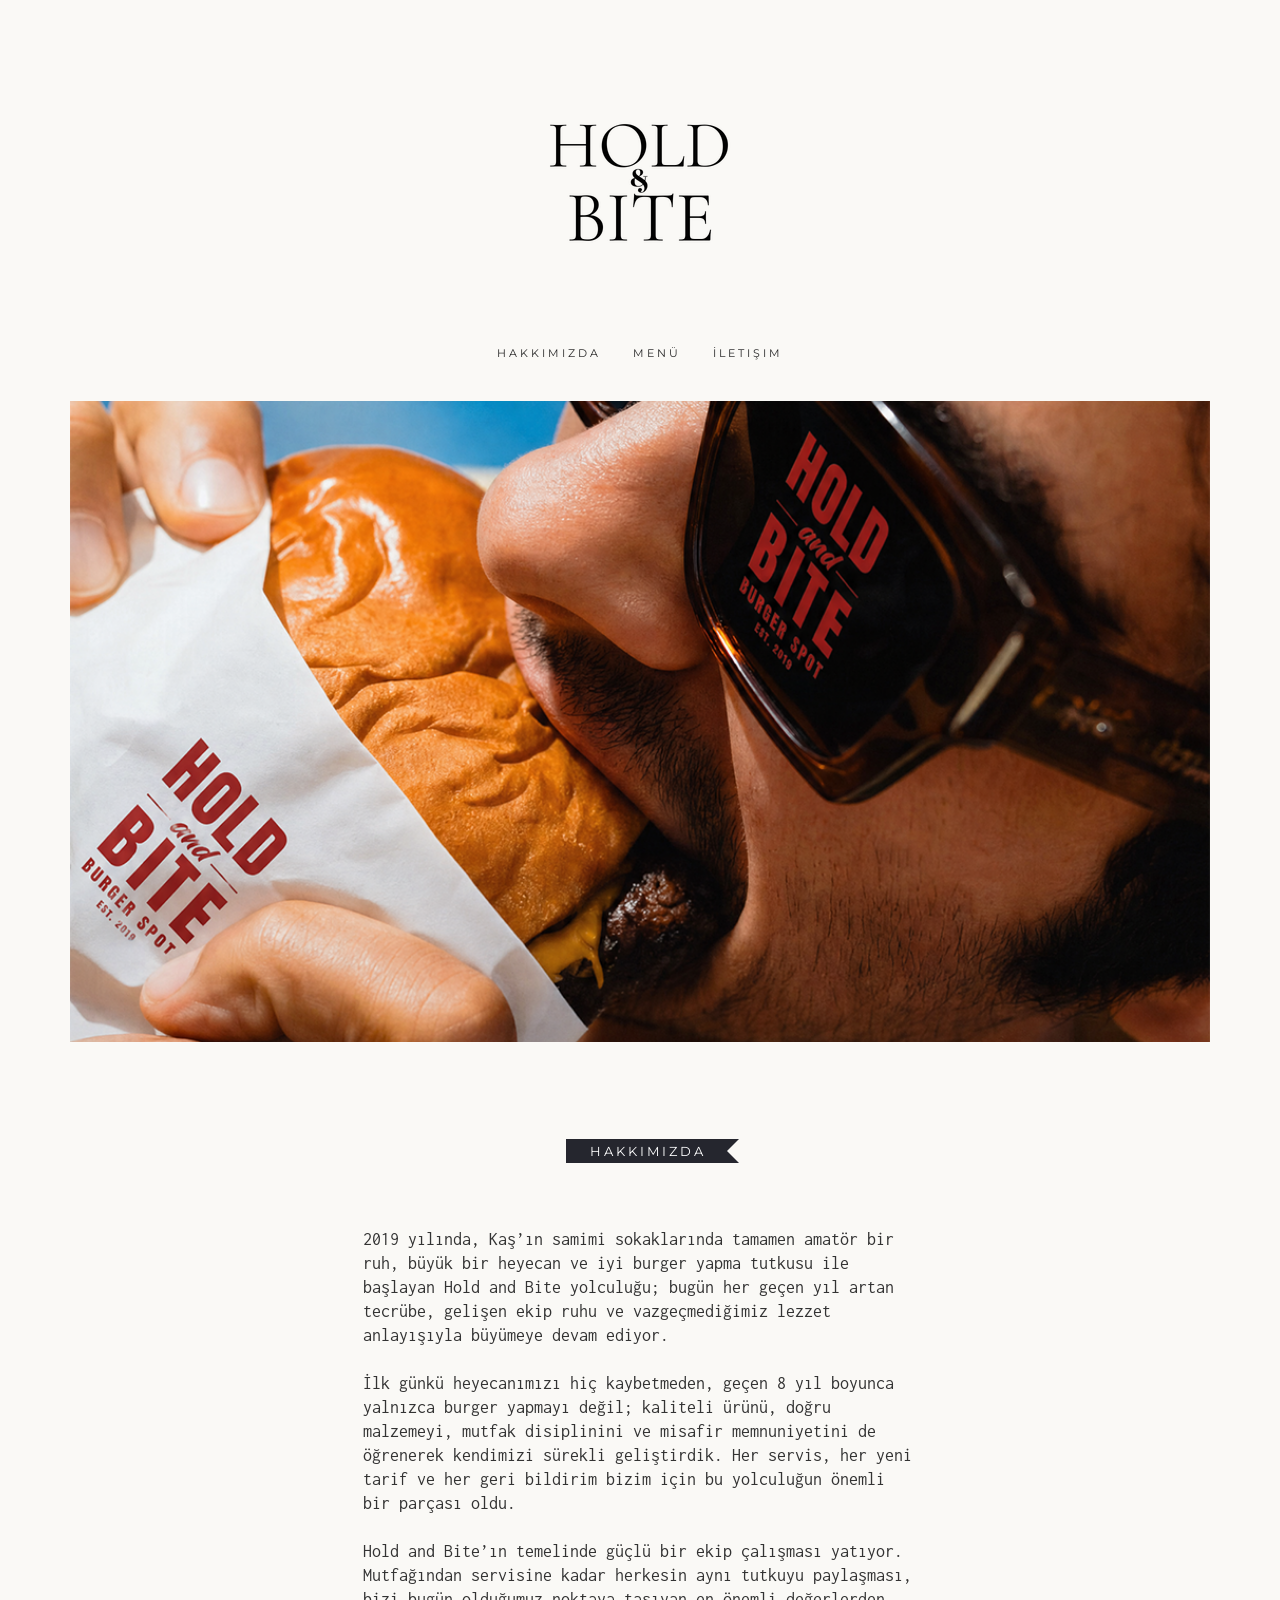
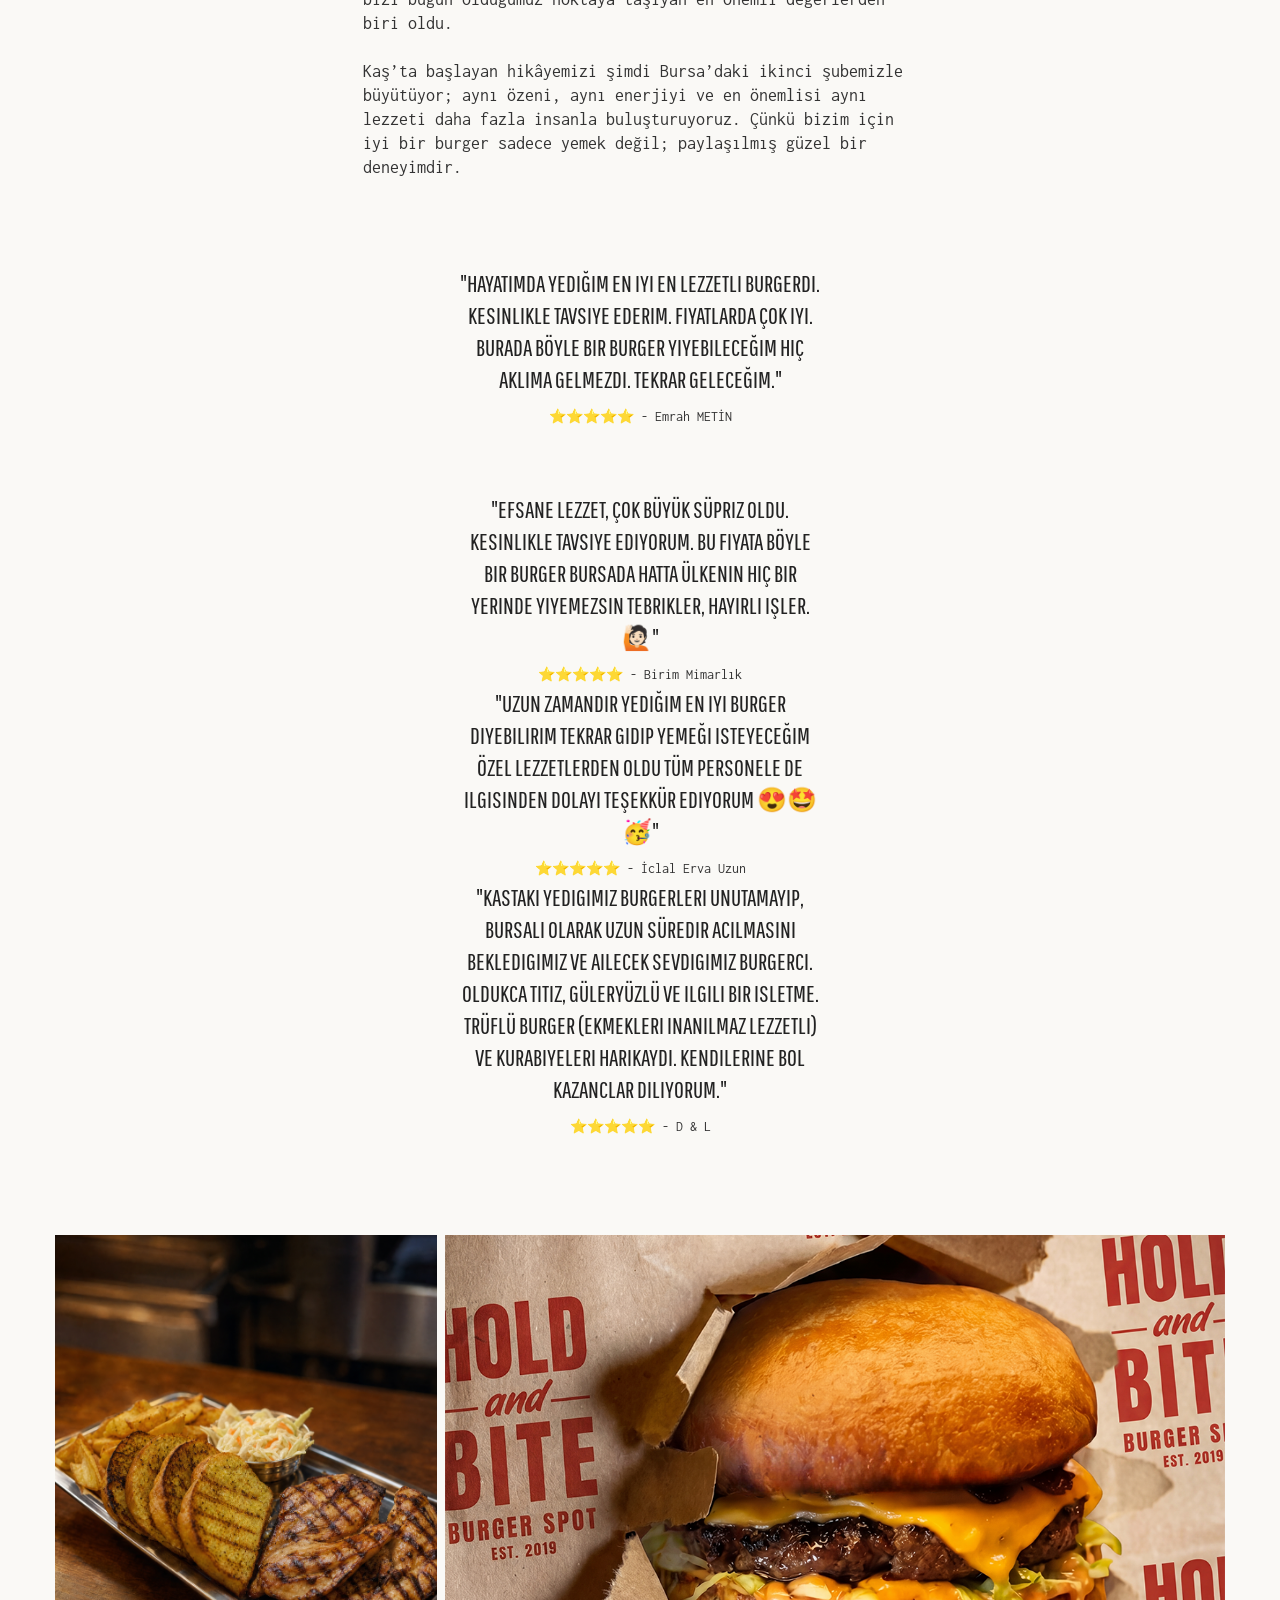
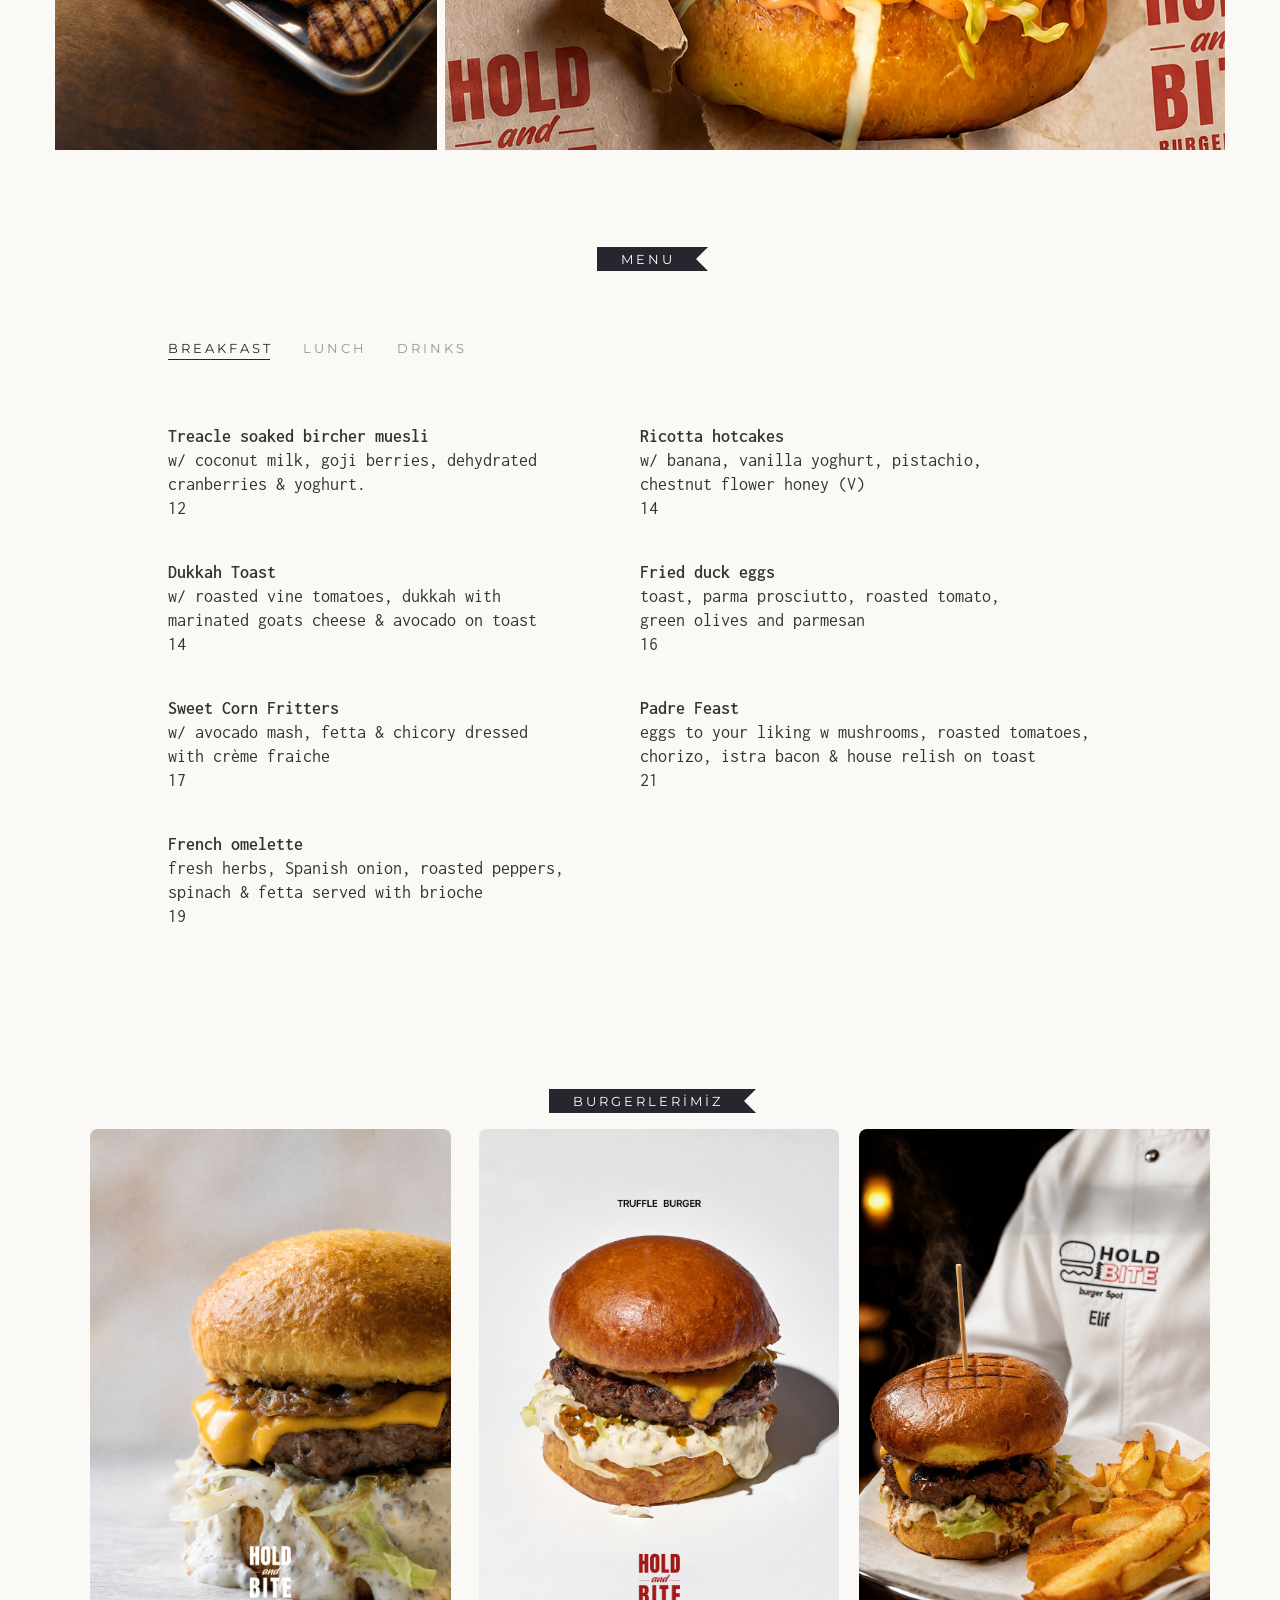
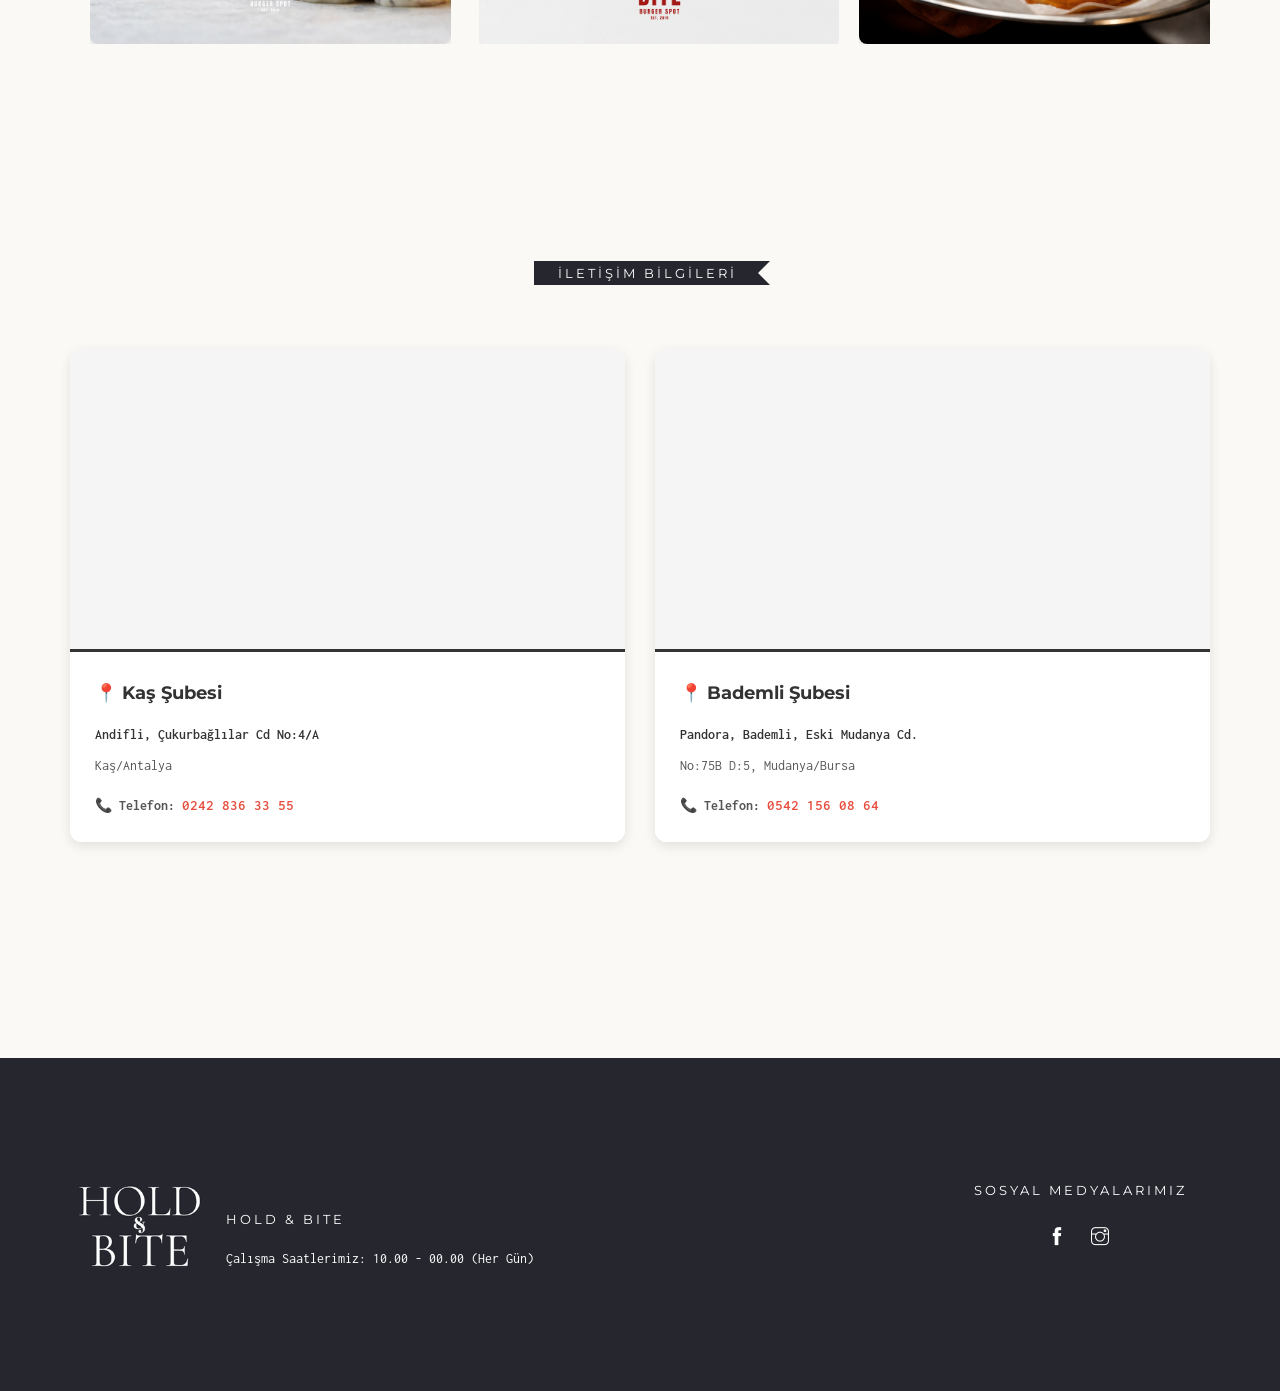
==== index.html @ 44927ff4 "first commit" ====
<!doctype html>
<html lang="en">
    <head>
        <meta charset="utf-8">
        <title>Hold And Bite</title>
        <meta name="viewport" content="width=device-width, initial-scale=0.9">
        <link href="css/bootstrap.css" rel="stylesheet" type="text/css" media="all" />
        <link href="css/themify-icons.css" rel="stylesheet" type="text/css" media="all" />
        <link href="css/flexslider.css" rel="stylesheet" type="text/css" media="all" />
		<link href="css/theme.css" rel="stylesheet" type="text/css" media="all" />
		<link href="css/custom.css" rel="stylesheet" type="text/css" media="all" />

        <style>
                @media (max-width: 767px) {
                /* 1. Hakkımızda bölümünün üst boşluğunu sıfırla ve zorla yukarı çek */
                #about {
                    padding-top: 0 !important;
                    margin-top: -40px !important; /* Eğer bu çok bitişik yaparsa -40px değerini -20px olarak değiştirebilirsin */
                }

                /* 2. Flexslider'ın fotoğraf altında bıraktığı görünmez boşlukları yok et */
                .image-slider, 
                .flex-viewport, 
                .slides {
                    margin-bottom: 0 !important;
                    padding-bottom: 0 !important;
                }

                /* 3. Slider navigasyonunun (noktalar/oklar) kapladığı ölü alanı gizle */
                .flex-control-nav, 
                .flex-direction-nav {
                    display: none !important;
                    height: 0 !important;
                    margin: 0 !important;
                    padding: 0 !important;
                }
            }         
        </style>
        <link href='http://fonts.googleapis.com/css?family=Montserrat%7CInconsolata:400,700%7CPathway+Gothic+One' rel='stylesheet' type='text/css'>  
    </head>
    <body>
        <div class="nav-container">
            <a id="top"></a>
            <nav class="pb16 pb-xs-0">
                
                <div class="pt120 pb80 pt-xs-40 pb-xs-16">
                    <div class="container">
                        <div class="row">
                            <div class="col-sm-12 text-center">
                                <a href="index.html">
                                    <img alt="Logo" class="logo" src="logo.png" />
                                </a>
                            </div>
                        </div>
                        <!--end of row-->
                    </div>
                    <!--end of container-->
                </div>
                <div class="module widget-handle mobile-toggle text-center visible-xs">
                    <i class="ti-menu"></i>
                </div>
                <div class="nav-bar text-center">
                    <div class="container">
                        <div class="row">
                            <div class="col-sm-12 text-center">
                                <ul class="menu inline-block mb-xs-16">
                                    <li>
                                        <a href="#about" class="inner-link">Hakkımızda</a>
                                    </li>
                                    <li>
                                        <a href="#menu" class="inner-link">Menü</a>
                                    </li>
                                    <li>
                                        <a href="#contact" class="inner-link">İletişim</a>
                                    </li>
                                </ul>
                            </div>
                        </div>
                        <!--end of row-->
                    </div>
                    <!--end of container-->
                </div>
            </nav>
        </div>
        <div class="main-container">
            <section class="pb0 pt0">
                <div class="container">
                    <div class="row">
                        <div class="col-sm-12 text-center">
                            <div class="image-slider slider-arrow-controls mb0">
                                <ul class="slides">
                                    <li>
                                        <img alt="Pic" src="hooldAnd.png" />
                                    </li>
                                </ul>
                            </div>
                        </div>
                    </div>
                    <!--end of row-->
                </div>
                <!--end of container-->
            </section>
            <section id="about" class="pb0">
                <div class="container">
                    <div class="row  mb64 mb-xs-40">
                        <div class="col-sm-12 text-center">
                            <div class="ribbon">
                                <h6 class="uppercase mb0">Hakkımızda</h6>
                            </div>
                        </div>
                    </div>
                    <!--end of row-->
                    <div class="row mb64 mb-xs-40">
                        <div class="col-md-6 col-md-offset-3 col-sm-8 col-sm-offset-2">
                            <p>
                                2019 yılında, Kaş’ın samimi sokaklarında tamamen amatör bir ruh, büyük bir heyecan ve iyi burger yapma tutkusu ile başlayan Hold and Bite yolculuğu; bugün her geçen yıl artan tecrübe, gelişen ekip ruhu ve vazgeçmediğimiz lezzet anlayışıyla büyümeye devam ediyor.
                            </p>
                            <p>
                                İlk günkü heyecanımızı hiç kaybetmeden, geçen 8 yıl boyunca yalnızca burger yapmayı değil; kaliteli ürünü, doğru malzemeyi, mutfak disiplinini ve misafir memnuniyetini de öğrenerek kendimizi sürekli geliştirdik. Her servis, her yeni tarif ve her geri bildirim bizim için bu yolculuğun önemli bir parçası oldu.
                            </p>
                            <p>
                                Hold and Bite’ın temelinde güçlü bir ekip çalışması yatıyor. Mutfağından servisine kadar herkesin aynı tutkuyu paylaşması, bizi bugün olduğumuz noktaya taşıyan en önemli değerlerden biri oldu.
                            </p>
                            <p>
                                Kaş’ta başlayan hikâyemizi şimdi Bursa’daki ikinci şubemizle büyütüyor; aynı özeni, aynı enerjiyi ve en önemlisi aynı lezzeti daha fazla insanla buluşturuyoruz.
                            Çünkü bizim için iyi bir burger sadece yemek değil; paylaşılmış güzel bir deneyimdir.
                            </p>
                        </div>
                    </div>
                    <!--end of row-->
                    <div class="row mb64 mb-xs-24">
                        <div class="col-md-4 col-md-offset-4 col-sm-6 col-sm-offset-3 text-center">
                            <p class="alt-font mb8">
                                "Hayatımda yediğim en iyi en lezzetli burgerdi. Kesinlikle tavsiye ederim. Fiyatlarda çok iyi. Burada böyle bir burger yiyebileceğim hiç aklıma gelmezdi. Tekrar geleceğim."
                            </p>
                            <span class="sub">⭐⭐⭐⭐⭐ - Emrah METİN</span>
                        </div>
                    </div>
                    <!--end of row-->
                    <div class="row">
                        <div class="col-md-4 col-md-offset-4 col-sm-6 col-sm-offset-3 text-center">
                            <p class="alt-font mb8">
                                "Efsane lezzet, çok büyük süpriz oldu. Kesinlikle tavsiye ediyorum. Bu fiyata böyle bir burger bursada hatta ülkenin hiç bir yerinde yiyemezsin tebrikler, hayırlı işler.🙋🏻"
                            </p>
                            <span class="sub">⭐⭐⭐⭐⭐ - Birim Mimarlık</span>
                        </div>
                    </div>
                    <div class="row">
                        <div class="col-md-4 col-md-offset-4 col-sm-6 col-sm-offset-3 text-center">
                            <p class="alt-font mb8">
                                "Uzun zamandır yediğim en iyi burger diyebilirim tekrar gidip yemeği isteyeceğim özel lezzetlerden oldu tüm personele de ilgisinden dolayı teşekkür ediyorum 😍🤩🥳"
                            </p>
                            <span class="sub">⭐⭐⭐⭐⭐ - İclal Erva Uzun</span>
                        </div>
                    </div>
                    <div class="row">
                        <div class="col-md-4 col-md-offset-4 col-sm-6 col-sm-offset-3 text-center">
                            <p class="alt-font mb8">
                                "Kastaki yedigimiz burgerleri unutamayip, Bursali olarak uzun süredir acilmasini bekledigimiz ve ailecek sevdigimiz burgerci. Oldukca titiz, güleryüzlü ve ilgili bir isletme. Trüflü burger (ekmekleri inanilmaz lezzetli) ve kurabiyeleri harikaydi. Kendilerine bol kazanclar diliyorum."
                            </p>
                            <span class="sub">⭐⭐⭐⭐⭐ - D & L</span>
                        </div>
                    </div>
                    <!--end of row-->
                </div>
                <!--end of container-->
            </section>
            <section class="pb0">
                <div class="container">
                    <div class="row image-row">
                        <div class="col-sm-4">
                            <div class="background-image-holder">
                                <img alt="Background Image" src="HB-Foto30.png" />
                            </div>
                        </div>
                        <div class="col-sm-8">
                            <div class="background-image-holder">
                                <img alt="Background Image" src="Hold-&-Bite-REv3.png" />
                            </div>
                        </div>
                    </div>
                    <!--end of row-->
                </div>
                <!--end of container-->
            </section>
            <a id="menu"></a>
            <section class="pb0">
                <div class="container">
                    <div class="row  mb64 mb-xs-40">
                        <div class="col-sm-12 text-center">
                            <div class="ribbon">
                                <h6 class="uppercase mb0">Menu</h6>
                            </div>
                        </div>
                    </div>
                    <!--end of row-->
                    <div class="row">
                        <div class="col-md-10 col-md-offset-1 col-sm-12">
                            <div class="tabbed-content text-tabs">
                                <ul class="tabs mb64 mb-xs-24">
                                    <li class="active">
                                        <div class="tab-title">
                                            <span>Breakfast</span>
                                        </div>
                                        <div class="tab-content">
                                            <div class="col-sm-6 p0">
                                                <div class="mb40 mb-xs-24 ">
                                                    <span class="bold block">Treacle soaked bircher muesli</span>
                                                    <p class="mb0">
                                                        w/ coconut milk, goji berries, dehydrated
                                                        <br class="hidden-xs" /> cranberries & yoghurt.
                                                    </p>
                                                    <span class="block">12</span>
                                                </div>
                                                <div class="mb40 mb-xs-24 ">
                                                    <span class="bold block">Dukkah Toast</span>
                                                    <p class="mb0">
                                                        w/ roasted vine tomatoes, dukkah with
                                                        <br class="hidden-xs" /> marinated goats cheese & avocado on toast
                                                    </p>
                                                    <span class="block">14</span>
                                                </div>
                                                <div class="mb40 mb-xs-24 ">
                                                    <span class="bold block">Sweet Corn Fritters</span>
                                                    <p class="mb0">
                                                        w/ avocado mash, fetta & chicory dressed
                                                        <br class="hidden-xs" /> with crème fraiche
                                                    </p>
                                                    <span class="block">17</span>
                                                </div>
                                                <div class="mb40 mb-xs-24 ">
                                                    <span class="bold block">French omelette</span>
                                                    <p class="mb0">
                                                        fresh herbs, Spanish onion, roasted peppers,
                                                        <br class="hidden-xs" /> spinach & fetta served with brioche
                                                    </p>
                                                    <span class="block">19</span>
                                                </div>
                                            </div>
                                            <div class="col-sm-6 p0">
                                                <div class="mb40 mb-xs-24 ">
                                                    <span class="bold block">Ricotta hotcakes</span>
                                                    <p class="mb0">
                                                        w/ banana, vanilla yoghurt, pistachio,
                                                        <br class="hidden-xs" /> chestnut flower honey (V)
                                                    </p>
                                                    <span class="block">14</span>
                                                </div>
                                                <div class="mb40 mb-xs-24 ">
                                                    <span class="bold block">Fried duck eggs</span>
                                                    <p class="mb0">
                                                        toast, parma prosciutto, roasted tomato,
                                                        <br class="hidden-xs" /> green olives and parmesan
                                                    </p>
                                                    <span class="block">16</span>
                                                </div>
                                                <div class="mb40 mb-xs-24 ">
                                                    <span class="bold block">Padre Feast</span>
                                                    <p class="mb0">
                                                        eggs to your liking w mushrooms, roasted tomatoes, chorizo, istra bacon & house relish on toast
                                                    </p>
                                                    <span class="block">21</span>
                                                </div>
                                            </div>
                                        </div>
                                    </li>
                                    <li>
                                        <div class="tab-title">
                                            <span>Lunch</span>
                                        </div>
                                        <div class="tab-content">
                                            <div class="col-sm-6 p0">
                                                <div class="mb40 mb-xs-24 ">
                                                    <span class="bold block">Pan seared snapper</span>
                                                    <p class="mb0">
                                                        w/ potato galette, broccolini,
                                                        <br class="hidden-xs" /> purple cauliflower & shaved baby
                                                        <br class="hidden-xs" /> heirloom beets.
                                                    </p>
                                                    <span class="block">19</span>
                                                </div>
                                                <div class="mb40 mb-xs-24 ">
                                                    <span class="bold block">Baked millet and vegetable root</span>
                                                    <p class="mb0">
                                                        w/ two poached eggs, activated
                                                        <br class="hidden-xs" /> cashew cream & supergreens pesto.
                                                    </p>
                                                    <span class="block">20</span>
                                                </div>
                                                <div class="mb40 mb-xs-24 ">
                                                    <span class="bold block">Smoked Beetroot Salad</span>
                                                    <p class="mb0">
                                                        w/ roasted pumpkin, walnuts,
                                                        <br class="hidden-xs" /> chard and goats cheese (V)
                                                    </p>
                                                    <span class="block">21</span>
                                                </div>
                                                <div class="mb40 mb-xs-24 ">
                                                    <span class="bold block">Baked Duck Burger</span>
                                                    <p class="mb0">
                                                        brioche bun, maple bacon, smoked
                                                        <br class="hidden-xs" /> tomato reslish and fries
                                                    </p>
                                                    <span class="block">24</span>
                                                </div>
                                            </div>
                                            <div class="col-sm-6 p0">
                                                <div class="mb40 mb-xs-24 ">
                                                    <span class="bold block">Grilled broccolini salad</span>
                                                    <p class="mb0">
                                                        w/ poached duck egg, peas, sprouts
                                                        <br class="hidden-xs" /> and lemon (GF)
                                                    </p>
                                                    <span class="block">16.5</span>
                                                </div>
                                                <div class="mb40 mb-xs-24 ">
                                                    <span class="bold block">Herb crusted rockling fillet</span>
                                                    <p class="mb0">
                                                        house tartare, cos hearts,
                                                        <br class="hidden-xs" /> cucumber and radish
                                                    </p>
                                                    <span class="block">18</span>
                                                </div>
                                            </div>
                                        </div>
                                    </li>
                                    <li>
                                        <div class="tab-title">
                                            <span>Drinks</span>
                                        </div>
                                        <div class="tab-content">
                                            <div class="col-sm-6 p0">
                                                <div class="mb40 mb-xs-24 ">
                                                    <span class="bold block">Single origin coffee</span>
                                                    <p class="mb0">
                                                        latte, cappucino
                                                    </p>
                                                    <span class="block">3.5</span>
                                                </div>
                                                <div class="mb40 mb-xs-24 ">
                                                    <span class="bold block">Organic green tea</span>
                                                    <p class="mb0">
                                                        sourced locally
                                                    </p>
                                                    <span class="block">5.5 / pot</span>
                                                </div>
                                                <div class="mb40 mb-xs-24 ">
                                                    <span class="bold block">Iced xoffee</span>
                                                    <p class="mb0">
                                                        w/ vanilla bean ice cream
                                                    </p>
                                                    <span class="block">4.5</span>
                                                </div>
                                                <div class="mb40 mb-xs-24 ">
                                                    <span class="bold block">Freshly squeezed juice</span>
                                                    <p class="mb0">
                                                        orange, apple, watermelon
                                                    </p>
                                                    <span class="block">4.5</span>
                                                </div>
                                                <div class="mb40 mb-xs-24 ">
                                                    <span class="bold block">Milkshake</span>
                                                    <p class="mb0">
                                                        salted caramel, vanilla bean
                                                    </p>
                                                    <span class="block">7</span>
                                                </div>
                                            </div>
                                        </div>
                                    </li>
                                </ul>
                            </div>
                            <!--end of text tabs-->
                        </div>
                    </div>
                    <!--end of row-->
                </div>
                <!--end of container-->
            <!-- </section>
            <a id="special"></a>
            <section class="pb0">
                <div class="container">
                    <div class="row  mb64 mb-xs-40">
                        <div class="col-sm-12 text-center">
                            <div class="ribbon">
                                <h6 class="uppercase mb0">Seasonal Special</h6>
                            </div>
                        </div>
                    </div>
                    
                    <div class="row mb32 mb-xs-24">
                        <div class="col-md-8 col-md-offset-2 col-sm-10 col-sm-offset-1">
                            <img alt="Hamburger" src="tavukburger.png" />
                        </div>
                    </div>
                    
                    <div class="row">
                        <div class="col-md-7 col-md-offset-3 col-sm-8 col-sm-offset-2">
                            <h2 class="alt-font">Spanner Crab
                                <br /> salad w/ raw shaved
                                <br />vegetables</h2>
                            <p class="mb0">
                                w/ kale, broccoli flowerette, spiced pumpkin, barley,
                                <br class="hidden-sm hidden-xs" /> green chilli & pepitas on house made life bread with light
                                <br class="hidden-sm hidden-xs" /> cottage cheese & free range eggs.
                            </p>
                            <span class="block">18</span>
                        </div>
                    </div>
                </div>
                
            </section> -->
            <a id="gallery"></a>
<section class="pb0">
    <div class="container">
        <div class="row mb16 mb-xs-16">
            <div class="col-sm-12 text-center">
                <div class="ribbon">
                    <h6 class="uppercase mb0">Burgerlerİmİz</h6>
                </div>
            </div>
        </div>
        <div class="row">
            <div class="col-sm-12">
                <div class="instafeed grid-gallery" data-user-name="walkdontruncafe">
                    <ul>
                        <section class="pb10 pt0"> <div class="container">
                                <div class="row image-row" style="display: flex; flex-wrap: wrap; justify-content: center; gap: 20px;">
                                    
                                    <div class="col-sm-4" style="padding: 0; flex: 1; min-width: 250px;">
                                        <div class="background-image-holder" style="border-radius: 8px; overflow: hidden; box-shadow: 0 4px 10px rgba(0,0,0,0.1);">
                                            <img alt="Hold and Bite Special Burger" src="HoldandBite-Foto-Post8May2.png" style="width: 100%; height: auto; display: block;" />
                                        </div>
                                    </div>
                                    
                                    <div class="col-sm-4" style="padding: 0; flex: 1; min-width: 250px;">
                                        <div class="background-image-holder" style="border-radius: 8px; overflow: hidden; box-shadow: 0 4px 10px rgba(0,0,0,0.1);">
                                            <img alt="Hold and Bite Juicy Burger" src="Truffle-Burger2.png" style="width: 100%; height: auto; display: block;" />
                                        </div>
                                    </div>
                                    
                                    <div class="col-sm-4" style="padding: 0; flex: 1; min-width: 250px;">
                                        <div class="background-image-holder" style="border-radius: 8px; overflow: hidden; box-shadow: 0 4px 10px rgba(0,0,0,0.1);">
                                            <img alt="Hold and Bite Pure Burger" src="HB-Foto28.png" style="width: 100%; height: auto; display: block;" />
                                        </div>
                                    </div>
                                    
                                </div>
                                </div>
                            </section>
                    </ul>
                </div>
            </div>
        </div>
        </div>
    </section>
            <a id="contact"></a>
            <section>
                <div class="container">
                    <div class="row  mb64 mb-xs-40">
                        <div class="col-sm-12 text-center">
                            <div class="ribbon">
                                <h6 class="uppercase mb0">İletİŞİm Bİlgİlerİ</h6>
                            </div>
                        </div>
                    </div>
                    <!--end of row-->
                    <div class="row pt20 pb120">
                        <div class="col-md-6 mb-4">
                            <div class="location-card" id="location-card-1" style="box-shadow: 0 4px 12px rgba(0,0,0,0.1); border-radius: 12px; overflow: hidden;">
                                <div class="card-inner">
                                    <div class="map-embed-holder">
                                        <iframe src="https://www.google.com/maps/embed?pb=!1m18!1m12!1m3!1d3772.9627205528154!2d29.639022776353656!3d36.20073387242409!2m3!1f0!2f0!3f0!3m2!1i1024!2i768!4f13.1!3m3!1m2!1s0x14c1db6fc7824693%3A0xb77fad57c41a42e7!2sHold%26Bite!5e1!3m2!1str!2str!4v1771683389581!5m2!1str!2str" width="100%" height="300" style="border:0; display: block;" allowfullscreen="" loading="lazy" referrerpolicy="no-referrer-when-downgrade"></iframe>
                                    </div>
                                    <div class="card-info bg-white p32">
                                        <h4 class="mb16">📍 Kaş Şubesi</h4>
                                        <p class="bold mb8">Andifli, Çukurbağlılar Cd No:4/A</p>
                                        <p class="mb16">Kaş/Antalya</p>
                                        <p class="mb0"><strong>📞 Telefon:</strong> <a href="tel:+902428363355" class="sub" style="text-decoration: none; cursor: pointer;">0242 836 33 55</a></p>
                                    </div>
                                </div>
                            </div>
                        </div>

                        <div class="col-md-6 mb-4">
                            <div class="location-card" id="location-card-2" style="box-shadow: 0 4px 12px rgba(0,0,0,0.1); border-radius: 12px; overflow: hidden;">
                                <div class="card-inner">
                                    <div class="map-embed-holder">
                                        <iframe src="https://www.google.com/maps/embed?pb=!1m18!1m12!1m3!1d3566.559912673337!2d28.91934107651742!3d40.28764517146061!2m3!1f0!2f0!3f0!3m2!1i1024!2i768!4f13.1!3m3!1m2!1s0x14ca136aebc02241%3A0x89d0f2cf8cfd1108!2sHold%20and%20Bite!5e1!3m2!1str!2str!4v1771683249846!5m2!1str!2str" width="100%" height="300" style="border:0; display: block;" allowfullscreen="" loading="lazy" referrerpolicy="no-referrer-when-downgrade"></iframe>
                                    </div>
                                    <div class="card-info bg-white p32">
                                        <h4 class="mb16">📍 Bademli Şubesi</h4>
                                        <p class="bold mb8">Pandora, Bademli, Eski Mudanya Cd.</p>
                                        <p class="mb16">No:75B D:5, Mudanya/Bursa</p>
                                        <p class="mb0"><strong>📞 Telefon:</strong> <a href="tel:+905421560864" class="sub" style="text-decoration: none; cursor: pointer;">0542 156 08 64</a></p>
                                    </div>
                                </div>
                            </div>
                        </div>
                    </div>
                    <!--end of row-->
                </div>
                <!--end of container-->
            </section>
            <footer class="bg-primary pt120 pb120 pt-xs-40 pb-xs-64">
                <div class="container">
                    <div class="row">
                        <div class="col-sm-6 mb-xs-24 text-center-xs">
                            <div class="inline-block center">
                                <img alt="Logo" class="image-small display-block center mb-xs-24" src="HOLD.png" />
                            </div>
                            <div class="inline-block display-block-xs text-center-xs">
                                <h6 class="uppercase mb16">Hold & Bite</h6>
                                <span class="sub display-block">Çalışma Saatlerimiz: 10.00 - 00.00 (Her Gün)</span>
                            </div>
                        </div>
                        <div class="col-md-3 col-md-offset-3 col-sm-4 col-sm-offset-2 text-center">
                            <h6 class="uppercase">Sosyal Medyalarımız</h6>
                            <ul class="list-inline social-list">
                                <li>
                                    <a href="https://www.facebook.com/profile.php?id=61585550412751">
                                        <i class="ti-facebook"></i>
                                    </a>
                                </li>
                                <li>
                                    <a href="https://www.instagram.com/holdandbite/">
                                        <i class="ti-instagram"></i>
                                    </a>
                                </li>
                            </ul>
                        </div>
                    </div>
                    <!--end of row-->
                </div>
                <!--end of container-->
            </footer>
        </div>
        <script src="js/jquery.min.js"></script>
        <script src="js/bootstrap.min.js"></script>
        <script src="js/flexslider.min.js"></script>
        <script src="js/twitterfetcher.min.js"></script>
        <script src="js/spectragram.min.js"></script>
        <script src="js/smooth-scroll.min.js"></script>
        <script src="js/parallax.min.js"></script>
        <script src="js/scripts.js"></script>
    </body>
</html>
---- css/custom.css ----
/* Add spacing between gallery/instafeed images */
.instafeed .image-row .background-image-holder {
	padding: 8px;
	box-sizing: border-box;
}
.instafeed .image-row .background-image-holder img {
	display: block;
	width: 100%;
	height: auto;
}
.image-slider.slider-arrow-controls {
    min-height: 400px; /* Görselinin ortalama yüksekliğine göre bu değeri ayarlayabilirsin */
}
/* veya modern tarayıcılar için aspect-ratio kullanabilirsin */
.image-slider img {
    aspect-ratio: 16 / 9; /* Görsel oranına göre değiştir (örneğin 21/9) */
    width: 100%;
    object-fit: cover;
}
/* Location Cards Styling */
.locations-cards-container {
	display: none;
	grid-template-columns: repeat(auto-fit, minmax(380px, 1fr));
	gap: 30px;
	margin-bottom: 40px;
	animation: fadeIn 0.5s ease-in-out;
}

.locations-cards-container.active {
	display: grid;
}

@keyframes fadeIn {
	from {
		opacity: 0;
		transform: translateY(-20px);
	}
	to {
		opacity: 1;
		transform: translateY(0);
	}
}

.location-card {
	overflow: hidden;
	border-radius: 8px;
	transition: all 0.3s ease;
	box-shadow: 0 4px 15px rgba(0, 0, 0, 0.1);
}

.location-card:hover {
	box-shadow: 0 12px 30px rgba(0, 0, 0, 0.2);
	transform: translateY(-5px);
}

.location-card .card-inner {
	background: white;
	overflow: hidden;
}

.location-card .map-embed-holder {
	width: 100%;
	height: 300px;
	overflow: hidden;
	background: #f5f5f5;
}

.location-card .map-embed-holder iframe {
	width: 100% !important;
	height: 100% !important;
	border: none !important;
}

.location-card .card-info {
	padding: 25px !important;
	background: white;
	border-top: 3px solid #333;
}

.location-card .card-info h4 {
	font-size: 18px;
	font-weight: 700;
	color: #333;
	margin-bottom: 15px;
}

.location-card .card-info p {
	font-size: 14px;
	line-height: 1.6;
	color: #555;
}

.location-card .card-info .bold {
	font-weight: 600;
	color: #333;
}

.location-card .card-info .sub {
	color: #e74c3c;
	font-weight: 600;
	font-size: 15px;
}

/* Responsive */
@media (max-width: 768px) {
	.locations-cards-container {
		grid-template-columns: 1fr;
		gap: 20px;
	}

	.location-card .map-embed-holder {
		height: 250px;
	}

	.location-card .card-info {
		padding: 20px !important;
	}
}
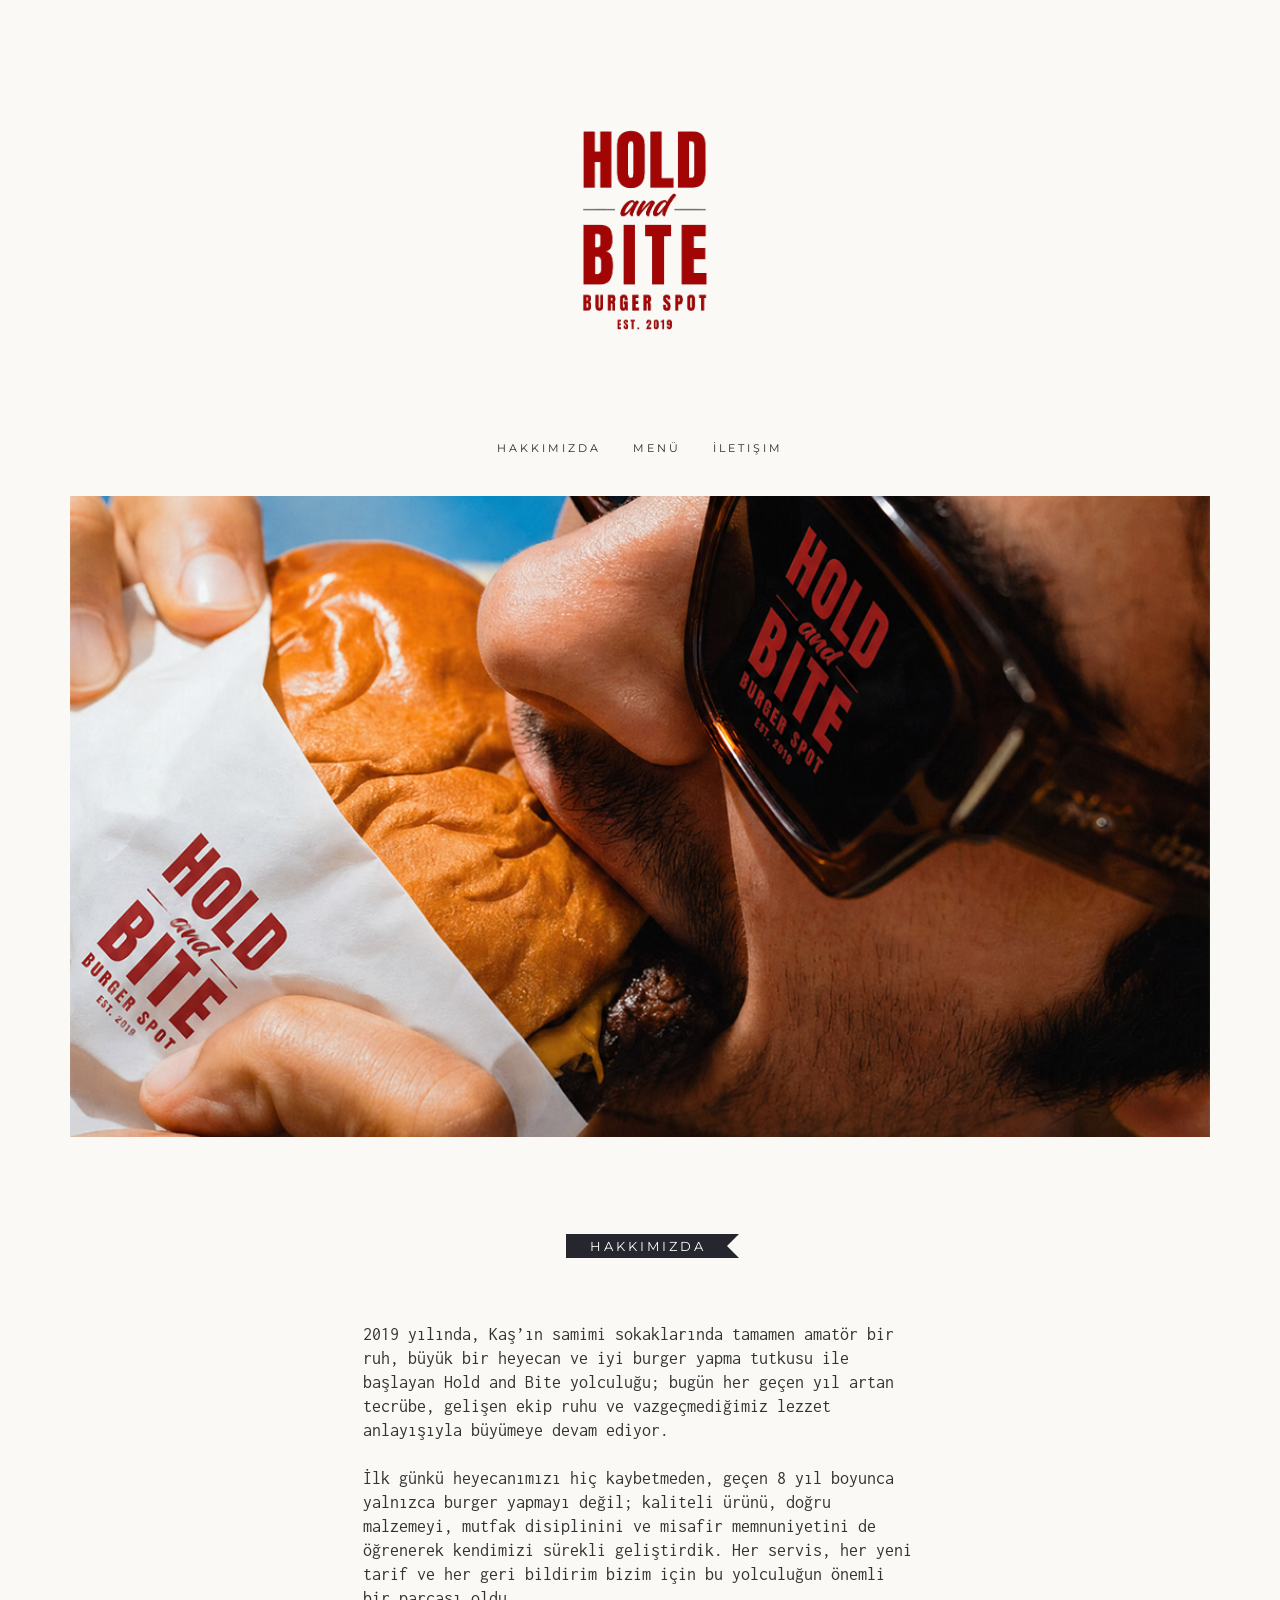
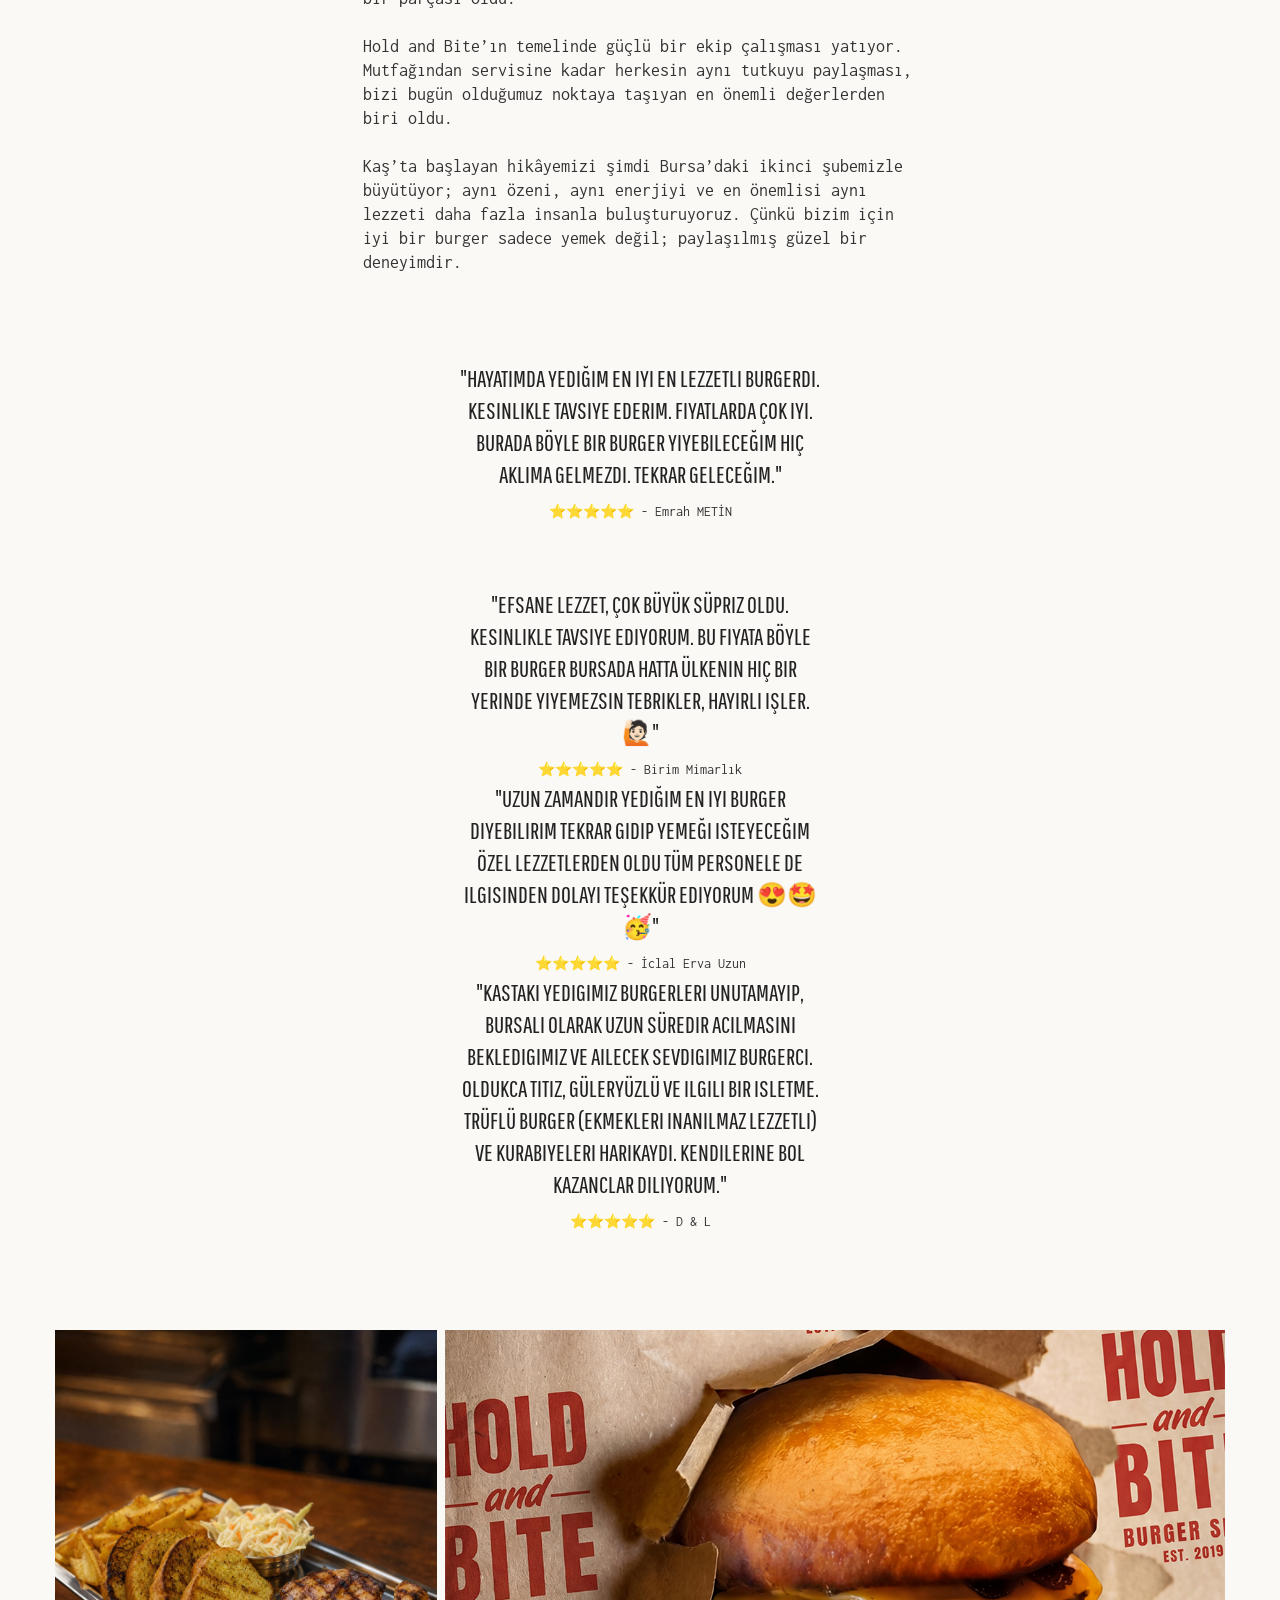
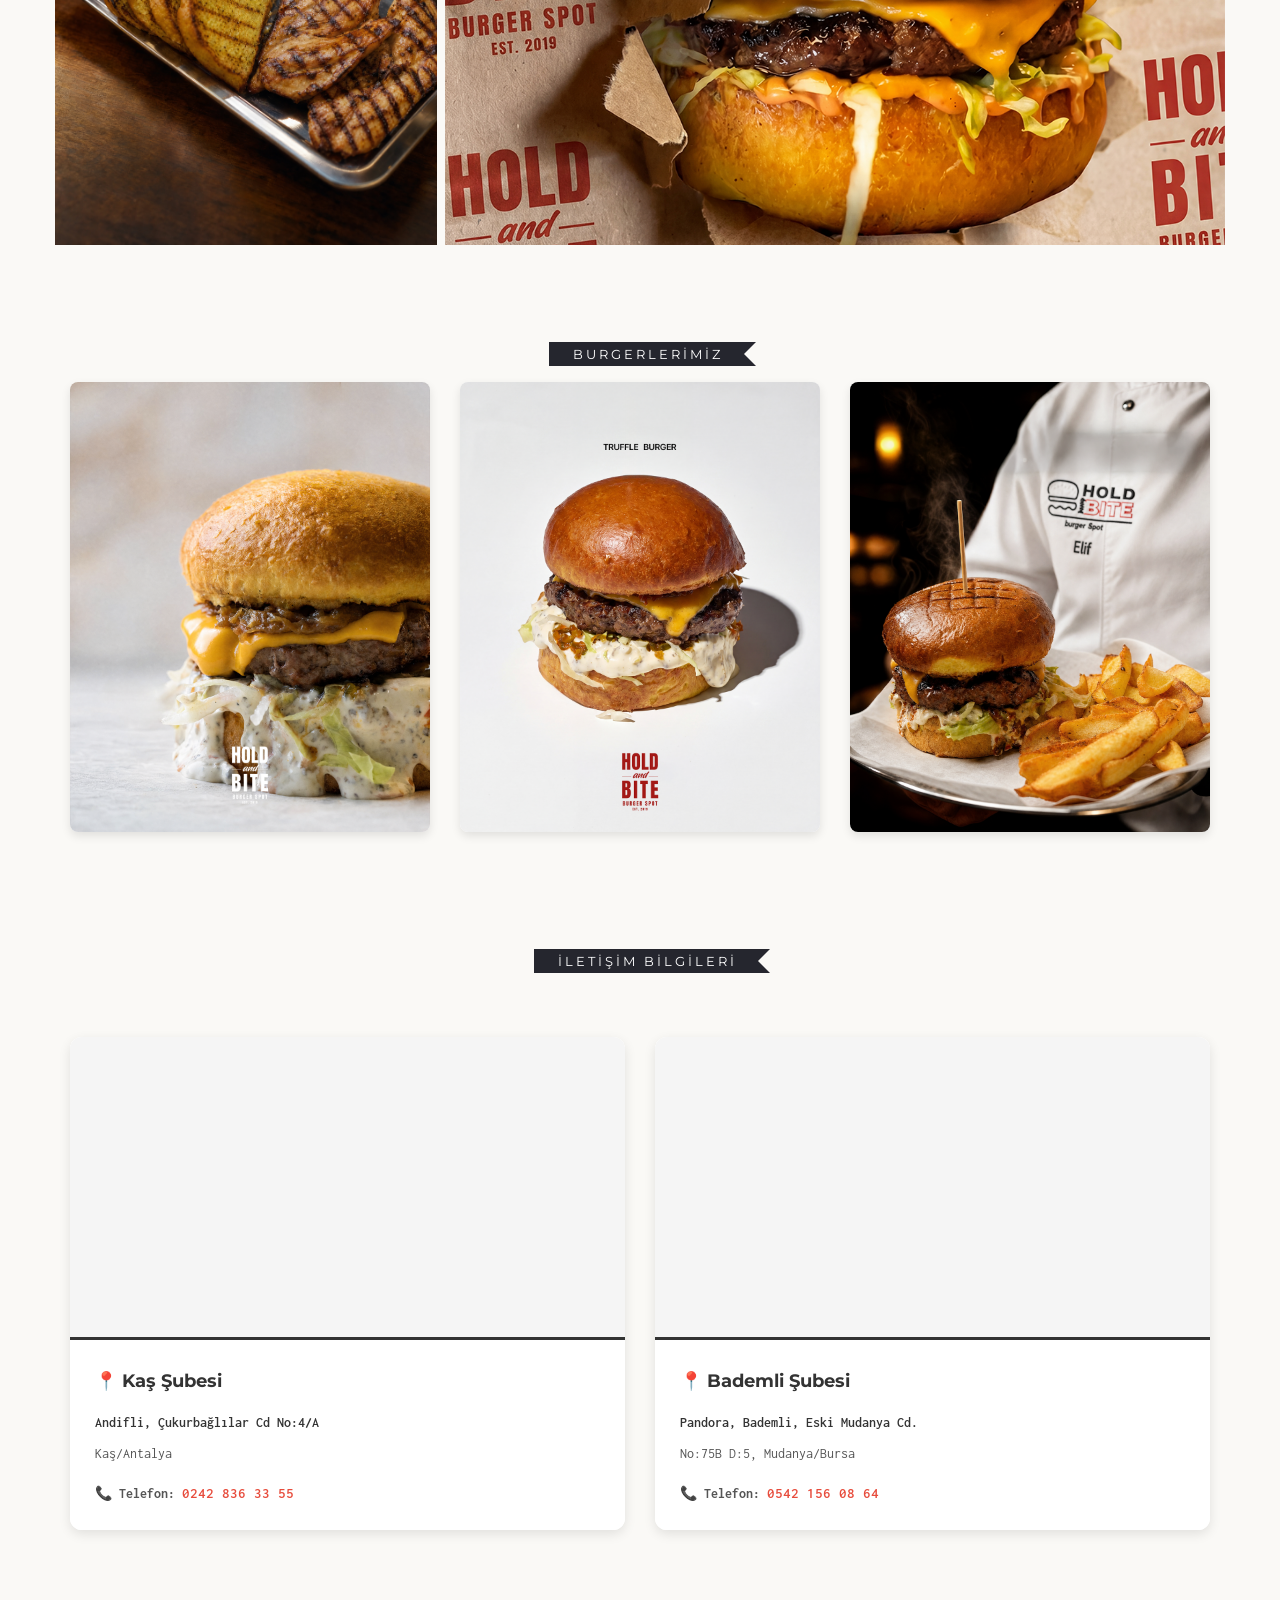
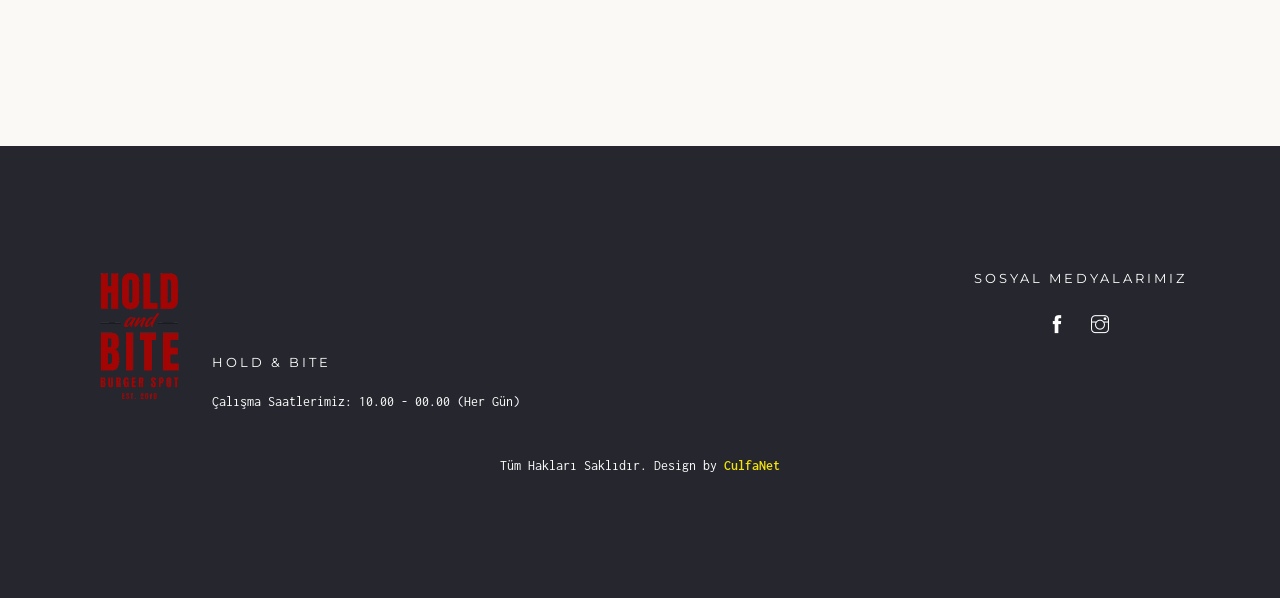
==== commit f3ef05b0: "Update site content and remove unused mail/variant vendor libraries Add menu page and logo assets, r" ====
--- a/index.html
+++ b/index.html
@@ -4,18 +4,37 @@
         <meta charset="utf-8">
         <title>Hold And Bite</title>
         <meta name="viewport" content="width=device-width, initial-scale=0.9">
+        <link rel="icon" type="image/png" href="LogoHoldAndBite.png">
         <link href="css/bootstrap.css" rel="stylesheet" type="text/css" media="all" />
         <link href="css/themify-icons.css" rel="stylesheet" type="text/css" media="all" />
         <link href="css/flexslider.css" rel="stylesheet" type="text/css" media="all" />
-		<link href="css/theme.css" rel="stylesheet" type="text/css" media="all" />
-		<link href="css/custom.css" rel="stylesheet" type="text/css" media="all" />
+        <link href="css/theme.css" rel="stylesheet" type="text/css" media="all" />
+        <link href="css/custom.css" rel="stylesheet" type="text/css" media="all" />
 
         <style>
-                @media (max-width: 767px) {
-                /* 1. Hakkımızda bölümünün üst boşluğunu sıfırla ve zorla yukarı çek */
+            /* Genel kaydırma hizalaması (Sabit üst menü için) */
+            section {
+                scroll-margin-top: 80px;
+            }
+
+            @media (max-width: 767px) {
+                /* Üstteki ana görseli mobilde büyüt ve gereksiz boşlukları al */
+                .top-hero-section {
+                    padding-bottom: 0 !important;
+                    margin-bottom: -18px !important;
+                    overflow: hidden;
+                }
+                .top-hero-section .image-slider img {
+                    transform: scale(1.15); /* Görseli %15 daha büyük gösterir */
+                    transform-origin: center bottom;
+                    margin-bottom: -15px; /* Altındaki fazlalığı keser */
+                }
+
+                /* 1. Hakkımızda bölümünün kayma mesafesini ve üst boşluğunu düzeltme */
                 #about {
                     padding-top: 0 !important;
-                    margin-top: -40px !important; /* Eğer bu çok bitişik yaparsa -40px değerini -20px olarak değiştirebilirsin */
+                    margin-top: -105px !important; /* Görsele doğru daha fazla yukarı çektik */
+                    scroll-margin-top: 70px;
                 }
 
                 /* 2. Flexslider'ın fotoğraf altında bıraktığı görünmez boşlukları yok et */
@@ -34,7 +53,117 @@
                     margin: 0 !important;
                     padding: 0 !important;
                 }
-            }         
+                
+                /* İletişim kartları arası mobil boşluk */
+                .location-card {
+                    margin-bottom: 24px;
+                }
+            }
+
+            .logo {
+                max-height: 220px;
+                width: auto;
+                display: block;
+                margin: 0 auto;
+            }
+
+            .footer-logo {
+                max-height: 140px;
+                width: auto;
+                display: block;
+                margin: 0 auto;
+            }
+
+            @media (min-width: 768px) {
+                .footer-copyright {
+                    margin-top: 40px;
+                }
+            }
+
+            .menu-category {
+                background: #fff;
+                border: 1px solid rgba(0,0,0,0.08);
+                border-radius: 12px;
+                padding: 28px 24px;
+                margin-bottom: 24px;
+                box-shadow: 0 8px 24px rgba(0,0,0,0.04);
+            }
+
+            .menu-category h5 {
+                margin-bottom: 18px;
+                font-size: 18px;
+                letter-spacing: 0.04em;
+                text-transform: uppercase;
+            }
+
+            .menu-item {
+                display: flex;
+                justify-content: space-between;
+                gap: 14px;
+                margin-bottom: 12px;
+                flex-wrap: wrap;
+            }
+
+            .menu-item p {
+                margin: 0;
+                color: #666;
+                flex: 1;
+                min-width: 0;
+            }
+
+            .menu-item .price {
+                font-weight: 700;
+                white-space: nowrap;
+                margin-left: 16px;
+            }
+
+            .menu-tab-heading {
+                margin-bottom: 12px;
+                display: inline-block;
+                padding: 10px 18px;
+                border-radius: 999px;
+                background: rgba(255,255,255,0.18);
+                font-weight: 700;
+                letter-spacing: 0.04em;
+            }
+            
+            /* Burger Görselleri İçin Kapsayıcı Sınıf */
+            .burger-img-wrapper {
+                border-radius: 8px;
+                overflow: hidden;
+                box-shadow: 0 4px 10px rgba(0,0,0,0.1);
+                margin-bottom: 20px;
+                background: #fff;
+            }
+            
+            .burger-img-wrapper img {
+                width: 100%;
+                height: auto;
+                display: block;
+            }
+
+            @media (max-width: 767px) {
+                .logo {
+                    max-height: 160px;
+                }
+
+                .footer-logo {
+                    max-height: 110px;
+                }
+
+                .menu-category {
+                    padding: 22px 18px;
+                }
+
+                .menu-item {
+                    flex-direction: column;
+                    align-items: flex-start;
+                }
+
+                .menu-item .price {
+                    margin: 8px 0 0 0;
+                }
+            }
         </style>
         <link href='http://fonts.googleapis.com/css?family=Montserrat%7CInconsolata:400,700%7CPathway+Gothic+One' rel='stylesheet' type='text/css'>  
     </head>
@@ -42,13 +171,12 @@
         <div class="nav-container">
             <a id="top"></a>
             <nav class="pb16 pb-xs-0">
-                
                 <div class="pt120 pb80 pt-xs-40 pb-xs-16">
                     <div class="container">
                         <div class="row">
                             <div class="col-sm-12 text-center">
                                 <a href="index.html">
-                                    <img alt="Logo" class="logo" src="logo.png" />
+                                    <img alt="Logo" class="logo" src="LogoHoldAndBite.png" />
                                 </a>
                             </div>
                         </div>
@@ -68,7 +196,7 @@
                                         <a href="#about" class="inner-link">Hakkımızda</a>
                                     </li>
                                     <li>
-                                        <a href="#menu" class="inner-link">Menü</a>
+                                        <a href="menu.html" class="inner-link">Menü</a>
                                     </li>
                                     <li>
                                         <a href="#contact" class="inner-link">İletişim</a>
@@ -83,7 +211,8 @@
             </nav>
         </div>
         <div class="main-container">
-            <section class="pb0 pt0">
+            <!-- Sınıfa top-hero-section eklendi -->
+            <section class="pb0 pt0 top-hero-section">
                 <div class="container">
                     <div class="row">
                         <div class="col-sm-12 text-center">
@@ -100,9 +229,10 @@
                 </div>
                 <!--end of container-->
             </section>
+            
             <section id="about" class="pb0">
                 <div class="container">
-                    <div class="row  mb64 mb-xs-40">
+                    <div class="row mb64 mb-xs-40">
                         <div class="col-sm-12 text-center">
                             <div class="ribbon">
                                 <h6 class="uppercase mb0">Hakkımızda</h6>
@@ -168,7 +298,7 @@
             <section class="pb0">
                 <div class="container">
                     <div class="row image-row">
-                        <div class="col-sm-4">
+                        <div class="col-sm-4 mb-xs-24">
                             <div class="background-image-holder">
                                 <img alt="Background Image" src="HB-Foto30.png" />
                             </div>
@@ -183,281 +313,44 @@
                 </div>
                 <!--end of container-->
             </section>
-            <a id="menu"></a>
+            
+            <a id="gallery"></a>
             <section class="pb0">
                 <div class="container">
-                    <div class="row  mb64 mb-xs-40">
+                    <div class="row mb16 mb-xs-16">
                         <div class="col-sm-12 text-center">
                             <div class="ribbon">
-                                <h6 class="uppercase mb0">Menu</h6>
-                            </div>
-                        </div>
-                    </div>
-                    <!--end of row-->
-                    <div class="row">
-                        <div class="col-md-10 col-md-offset-1 col-sm-12">
-                            <div class="tabbed-content text-tabs">
-                                <ul class="tabs mb64 mb-xs-24">
-                                    <li class="active">
-                                        <div class="tab-title">
-                                            <span>Breakfast</span>
-                                        </div>
-                                        <div class="tab-content">
-                                            <div class="col-sm-6 p0">
-                                                <div class="mb40 mb-xs-24 ">
-                                                    <span class="bold block">Treacle soaked bircher muesli</span>
-                                                    <p class="mb0">
-                                                        w/ coconut milk, goji berries, dehydrated
-                                                        <br class="hidden-xs" /> cranberries & yoghurt.
-                                                    </p>
-                                                    <span class="block">12</span>
-                                                </div>
-                                                <div class="mb40 mb-xs-24 ">
-                                                    <span class="bold block">Dukkah Toast</span>
-                                                    <p class="mb0">
-                                                        w/ roasted vine tomatoes, dukkah with
-                                                        <br class="hidden-xs" /> marinated goats cheese & avocado on toast
-                                                    </p>
-                                                    <span class="block">14</span>
-                                                </div>
-                                                <div class="mb40 mb-xs-24 ">
-                                                    <span class="bold block">Sweet Corn Fritters</span>
-                                                    <p class="mb0">
-                                                        w/ avocado mash, fetta & chicory dressed
-                                                        <br class="hidden-xs" /> with crème fraiche
-                                                    </p>
-                                                    <span class="block">17</span>
-                                                </div>
-                                                <div class="mb40 mb-xs-24 ">
-                                                    <span class="bold block">French omelette</span>
-                                                    <p class="mb0">
-                                                        fresh herbs, Spanish onion, roasted peppers,
-                                                        <br class="hidden-xs" /> spinach & fetta served with brioche
-                                                    </p>
-                                                    <span class="block">19</span>
-                                                </div>
-                                            </div>
-                                            <div class="col-sm-6 p0">
-                                                <div class="mb40 mb-xs-24 ">
-                                                    <span class="bold block">Ricotta hotcakes</span>
-                                                    <p class="mb0">
-                                                        w/ banana, vanilla yoghurt, pistachio,
-                                                        <br class="hidden-xs" /> chestnut flower honey (V)
-                                                    </p>
-                                                    <span class="block">14</span>
-                                                </div>
-                                                <div class="mb40 mb-xs-24 ">
-                                                    <span class="bold block">Fried duck eggs</span>
-                                                    <p class="mb0">
-                                                        toast, parma prosciutto, roasted tomato,
-                                                        <br class="hidden-xs" /> green olives and parmesan
-                                                    </p>
-                                                    <span class="block">16</span>
-                                                </div>
-                                                <div class="mb40 mb-xs-24 ">
-                                                    <span class="bold block">Padre Feast</span>
-                                                    <p class="mb0">
-                                                        eggs to your liking w mushrooms, roasted tomatoes, chorizo, istra bacon & house relish on toast
-                                                    </p>
-                                                    <span class="block">21</span>
-                                                </div>
-                                            </div>
-                                        </div>
-                                    </li>
-                                    <li>
-                                        <div class="tab-title">
-                                            <span>Lunch</span>
-                                        </div>
-                                        <div class="tab-content">
-                                            <div class="col-sm-6 p0">
-                                                <div class="mb40 mb-xs-24 ">
-                                                    <span class="bold block">Pan seared snapper</span>
-                                                    <p class="mb0">
-                                                        w/ potato galette, broccolini,
-                                                        <br class="hidden-xs" /> purple cauliflower & shaved baby
-                                                        <br class="hidden-xs" /> heirloom beets.
-                                                    </p>
-                                                    <span class="block">19</span>
-                                                </div>
-                                                <div class="mb40 mb-xs-24 ">
-                                                    <span class="bold block">Baked millet and vegetable root</span>
-                                                    <p class="mb0">
-                                                        w/ two poached eggs, activated
-                                                        <br class="hidden-xs" /> cashew cream & supergreens pesto.
-                                                    </p>
-                                                    <span class="block">20</span>
-                                                </div>
-                                                <div class="mb40 mb-xs-24 ">
-                                                    <span class="bold block">Smoked Beetroot Salad</span>
-                                                    <p class="mb0">
-                                                        w/ roasted pumpkin, walnuts,
-                                                        <br class="hidden-xs" /> chard and goats cheese (V)
-                                                    </p>
-                                                    <span class="block">21</span>
-                                                </div>
-                                                <div class="mb40 mb-xs-24 ">
-                                                    <span class="bold block">Baked Duck Burger</span>
-                                                    <p class="mb0">
-                                                        brioche bun, maple bacon, smoked
-                                                        <br class="hidden-xs" /> tomato reslish and fries
-                                                    </p>
-                                                    <span class="block">24</span>
-                                                </div>
-                                            </div>
-                                            <div class="col-sm-6 p0">
-                                                <div class="mb40 mb-xs-24 ">
-                                                    <span class="bold block">Grilled broccolini salad</span>
-                                                    <p class="mb0">
-                                                        w/ poached duck egg, peas, sprouts
-                                                        <br class="hidden-xs" /> and lemon (GF)
-                                                    </p>
-                                                    <span class="block">16.5</span>
-                                                </div>
-                                                <div class="mb40 mb-xs-24 ">
-                                                    <span class="bold block">Herb crusted rockling fillet</span>
-                                                    <p class="mb0">
-                                                        house tartare, cos hearts,
-                                                        <br class="hidden-xs" /> cucumber and radish
-                                                    </p>
-                                                    <span class="block">18</span>
-                                                </div>
-                                            </div>
-                                        </div>
-                                    </li>
-                                    <li>
-                                        <div class="tab-title">
-                                            <span>Drinks</span>
-                                        </div>
-                                        <div class="tab-content">
-                                            <div class="col-sm-6 p0">
-                                                <div class="mb40 mb-xs-24 ">
-                                                    <span class="bold block">Single origin coffee</span>
-                                                    <p class="mb0">
-                                                        latte, cappucino
-                                                    </p>
-                                                    <span class="block">3.5</span>
-                                                </div>
-                                                <div class="mb40 mb-xs-24 ">
-                                                    <span class="bold block">Organic green tea</span>
-                                                    <p class="mb0">
-                                                        sourced locally
-                                                    </p>
-                                                    <span class="block">5.5 / pot</span>
-                                                </div>
-                                                <div class="mb40 mb-xs-24 ">
-                                                    <span class="bold block">Iced xoffee</span>
-                                                    <p class="mb0">
-                                                        w/ vanilla bean ice cream
-                                                    </p>
-                                                    <span class="block">4.5</span>
-                                                </div>
-                                                <div class="mb40 mb-xs-24 ">
-                                                    <span class="bold block">Freshly squeezed juice</span>
-                                                    <p class="mb0">
-                                                        orange, apple, watermelon
-                                                    </p>
-                                                    <span class="block">4.5</span>
-                                                </div>
-                                                <div class="mb40 mb-xs-24 ">
-                                                    <span class="bold block">Milkshake</span>
-                                                    <p class="mb0">
-                                                        salted caramel, vanilla bean
-                                                    </p>
-                                                    <span class="block">7</span>
-                                                </div>
-                                            </div>
-                                        </div>
-                                    </li>
-                                </ul>
-                            </div>
-                            <!--end of text tabs-->
-                        </div>
-                    </div>
-                    <!--end of row-->
-                </div>
-                <!--end of container-->
-            <!-- </section>
-            <a id="special"></a>
-            <section class="pb0">
-                <div class="container">
-                    <div class="row  mb64 mb-xs-40">
-                        <div class="col-sm-12 text-center">
-                            <div class="ribbon">
-                                <h6 class="uppercase mb0">Seasonal Special</h6>
+                                <h6 class="uppercase mb0">Burgerlerİmİz</h6>
                             </div>
                         </div>
                     </div>
                     
-                    <div class="row mb32 mb-xs-24">
-                        <div class="col-md-8 col-md-offset-2 col-sm-10 col-sm-offset-1">
-                            <img alt="Hamburger" src="tavukburger.png" />
-                        </div>
-                    </div>
-                    
-                    <div class="row">
-                        <div class="col-md-7 col-md-offset-3 col-sm-8 col-sm-offset-2">
-                            <h2 class="alt-font">Spanner Crab
-                                <br /> salad w/ raw shaved
-                                <br />vegetables</h2>
-                            <p class="mb0">
-                                w/ kale, broccoli flowerette, spiced pumpkin, barley,
-                                <br class="hidden-sm hidden-xs" /> green chilli & pepitas on house made life bread with light
-                                <br class="hidden-sm hidden-xs" /> cottage cheese & free range eggs.
-                            </p>
-                            <span class="block">18</span>
-                        </div>
-                    </div>
-                </div>
-                
-            </section> -->
-            <a id="gallery"></a>
-<section class="pb0">
-    <div class="container">
-        <div class="row mb16 mb-xs-16">
-            <div class="col-sm-12 text-center">
-                <div class="ribbon">
-                    <h6 class="uppercase mb0">Burgerlerİmİz</h6>
-                </div>
-            </div>
-        </div>
-        <div class="row">
-            <div class="col-sm-12">
-                <div class="instafeed grid-gallery" data-user-name="walkdontruncafe">
-                    <ul>
-                        <section class="pb10 pt0"> <div class="container">
-                                <div class="row image-row" style="display: flex; flex-wrap: wrap; justify-content: center; gap: 20px;">
-                                    
-                                    <div class="col-sm-4" style="padding: 0; flex: 1; min-width: 250px;">
-                                        <div class="background-image-holder" style="border-radius: 8px; overflow: hidden; box-shadow: 0 4px 10px rgba(0,0,0,0.1);">
-                                            <img alt="Hold and Bite Special Burger" src="HoldandBite-Foto-Post8May2.png" style="width: 100%; height: auto; display: block;" />
-                                        </div>
-                                    </div>
-                                    
-                                    <div class="col-sm-4" style="padding: 0; flex: 1; min-width: 250px;">
-                                        <div class="background-image-holder" style="border-radius: 8px; overflow: hidden; box-shadow: 0 4px 10px rgba(0,0,0,0.1);">
-                                            <img alt="Hold and Bite Juicy Burger" src="Truffle-Burger2.png" style="width: 100%; height: auto; display: block;" />
-                                        </div>
-                                    </div>
-                                    
-                                    <div class="col-sm-4" style="padding: 0; flex: 1; min-width: 250px;">
-                                        <div class="background-image-holder" style="border-radius: 8px; overflow: hidden; box-shadow: 0 4px 10px rgba(0,0,0,0.1);">
-                                            <img alt="Hold and Bite Pure Burger" src="HB-Foto28.png" style="width: 100%; height: auto; display: block;" />
-                                        </div>
-                                    </div>
-                                    
-                                </div>
-                                </div>
-                            </section>
-                    </ul>
-                </div>
-            </div>
-        </div>
-        </div>
-    </section>
+                    <div class="row pt10 pb10 text-center">
+                        <div class="col-md-4 col-sm-4 col-xs-12">
+                            <div class="burger-img-wrapper">
+                                <img alt="Hold and Bite Special Burger" src="HoldandBite-Foto-Post8May2.png" />
+                            </div>
+                        </div>
+                        
+                        <div class="col-md-4 col-sm-4 col-xs-12">
+                            <div class="burger-img-wrapper">
+                                <img alt="Hold and Bite Juicy Burger" src="Truffle-Burger2.png" />
+                            </div>
+                        </div>
+                        
+                        <div class="col-md-4 col-sm-4 col-xs-12">
+                            <div class="burger-img-wrapper">
+                                <img alt="Hold and Bite Pure Burger" src="HB-Foto28.png" />
+                            </div>
+                        </div>
+                    </div>
+                </div>
+            </section>
+            
             <a id="contact"></a>
             <section>
                 <div class="container">
-                    <div class="row  mb64 mb-xs-40">
+                    <div class="row mb64 mb-xs-40">
                         <div class="col-sm-12 text-center">
                             <div class="ribbon">
                                 <h6 class="uppercase mb0">İletİŞİm Bİlgİlerİ</h6>
@@ -466,7 +359,7 @@
                     </div>
                     <!--end of row-->
                     <div class="row pt20 pb120">
-                        <div class="col-md-6 mb-4">
+                        <div class="col-md-6 col-sm-6 mb-xs-24">
                             <div class="location-card" id="location-card-1" style="box-shadow: 0 4px 12px rgba(0,0,0,0.1); border-radius: 12px; overflow: hidden;">
                                 <div class="card-inner">
                                     <div class="map-embed-holder">
@@ -482,7 +375,7 @@
                             </div>
                         </div>
 
-                        <div class="col-md-6 mb-4">
+                        <div class="col-md-6 col-sm-6">
                             <div class="location-card" id="location-card-2" style="box-shadow: 0 4px 12px rgba(0,0,0,0.1); border-radius: 12px; overflow: hidden;">
                                 <div class="card-inner">
                                     <div class="map-embed-holder">
@@ -507,7 +400,7 @@
                     <div class="row">
                         <div class="col-sm-6 mb-xs-24 text-center-xs">
                             <div class="inline-block center">
-                                <img alt="Logo" class="image-small display-block center mb-xs-24" src="HOLD.png" />
+                                <img alt="Logo" class="footer-logo display-block center mb-xs-24" src="LogoHoldAndBite.png" />
                             </div>
                             <div class="inline-block display-block-xs text-center-xs">
                                 <h6 class="uppercase mb16">Hold & Bite</h6>
@@ -531,6 +424,11 @@
                         </div>
                     </div>
                     <!--end of row-->
+                    <div class="row">
+                        <div class="col-sm-12 text-center mt-xs-24 footer-copyright">
+                            <span class="sub display-block">Tüm Hakları Saklıdır. Design by <a href="https://www.culfa.net/" target="_blank" rel="noopener noreferrer" style="color: rgb(243, 227, 7);">CulfaNet</a></span>
+                        </div>
+                    </div>
                 </div>
                 <!--end of container-->
             </footer>
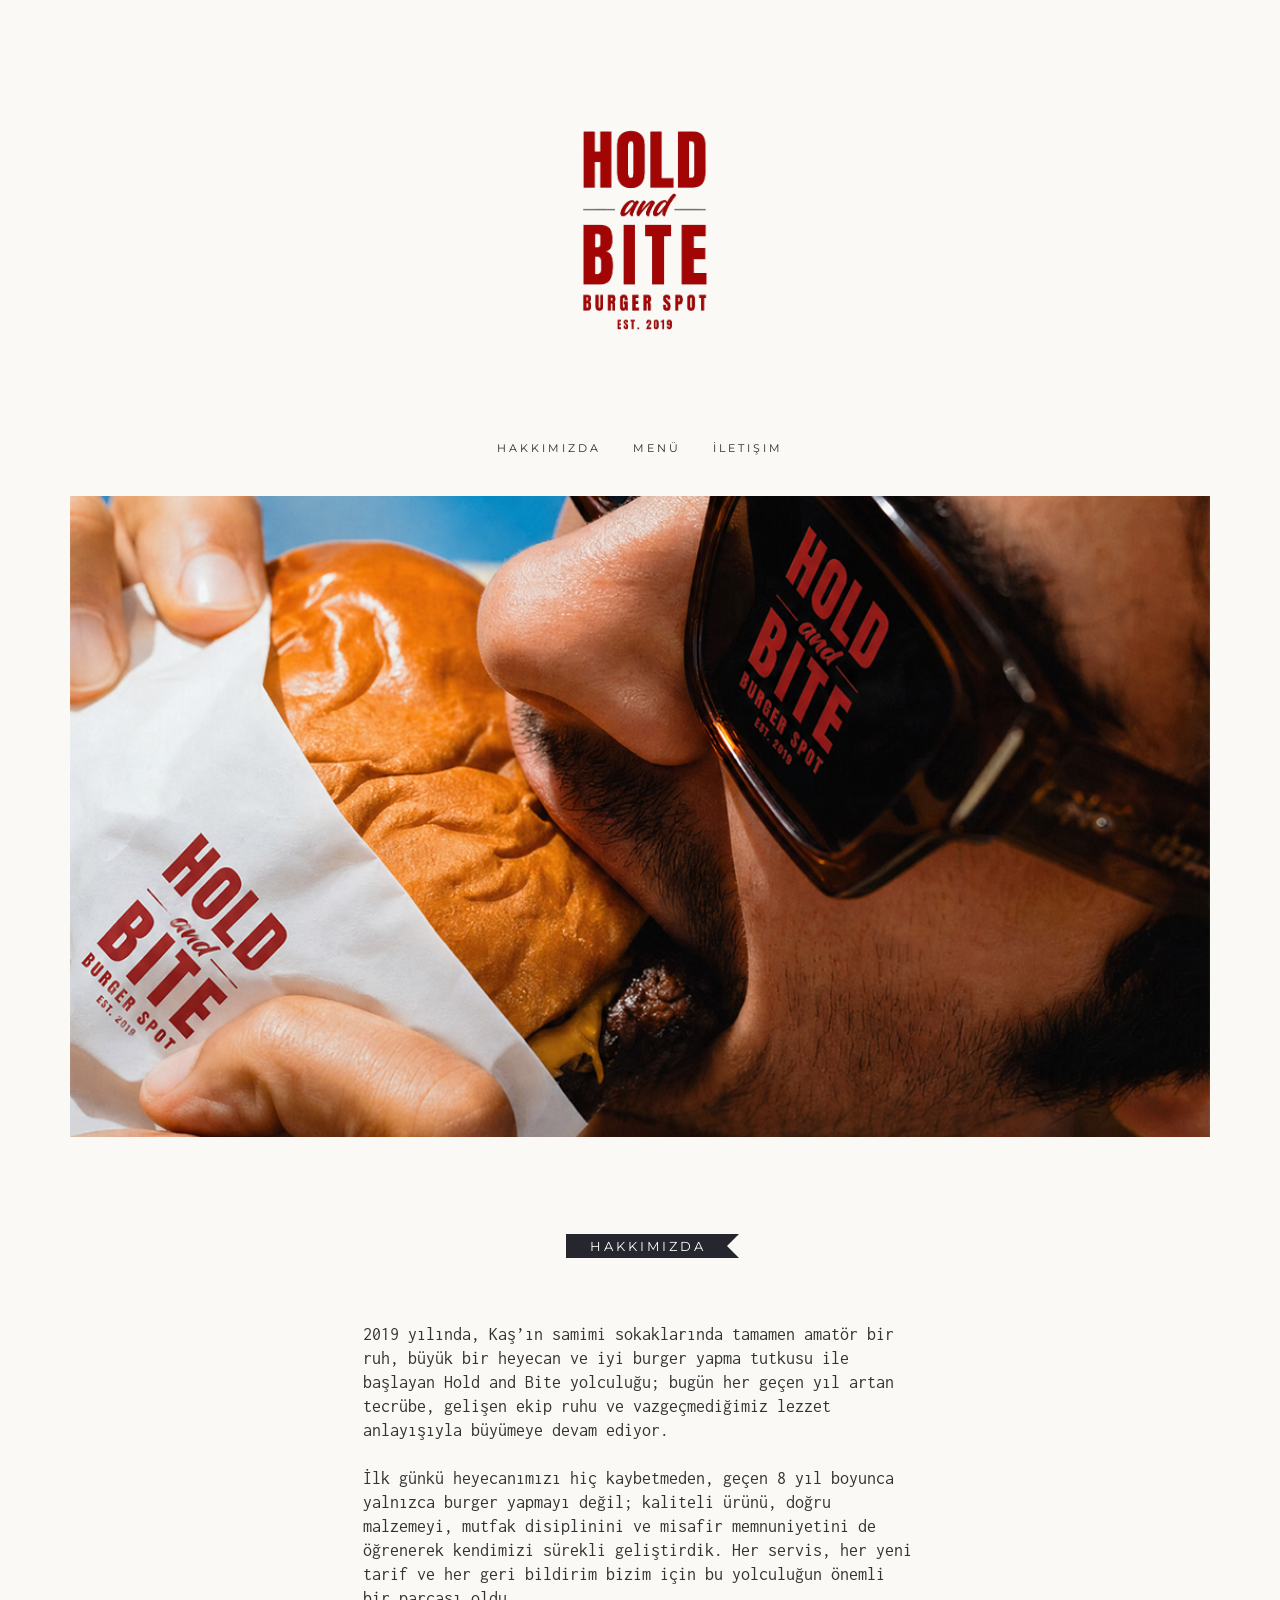
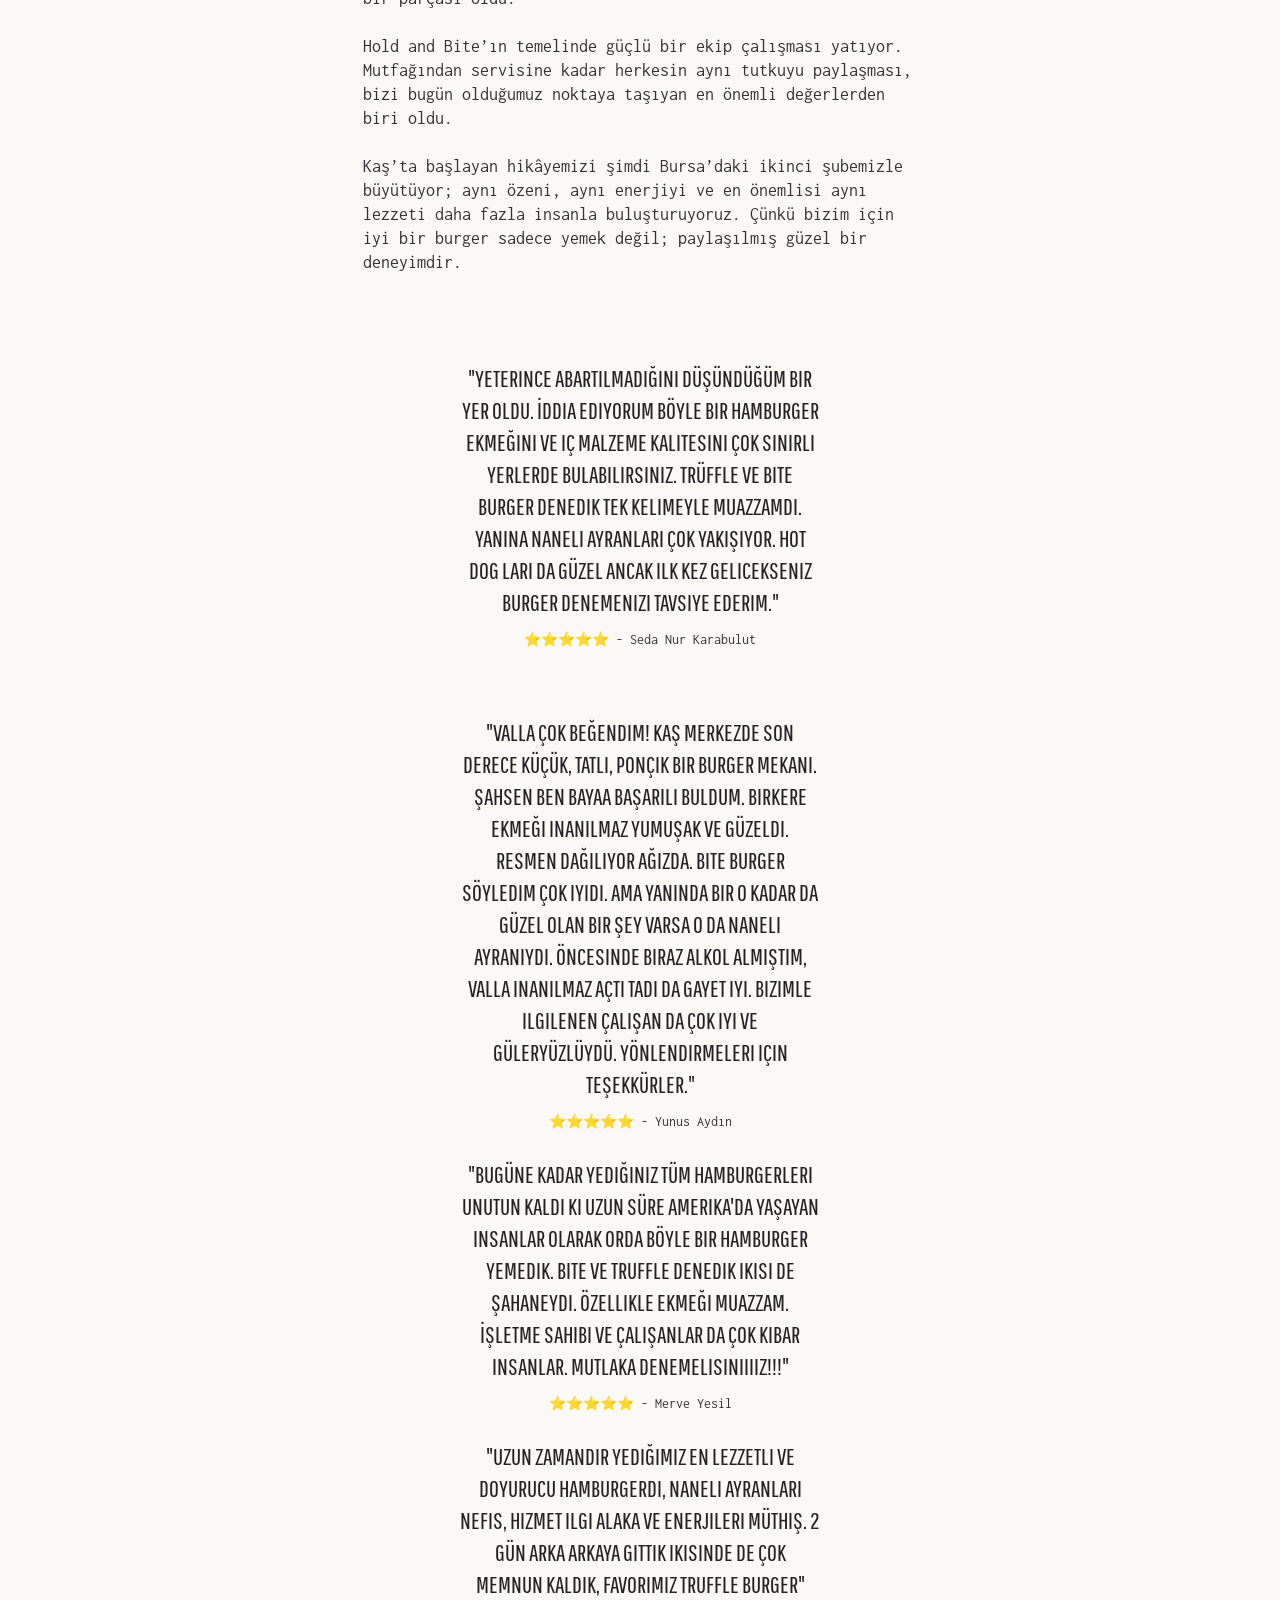
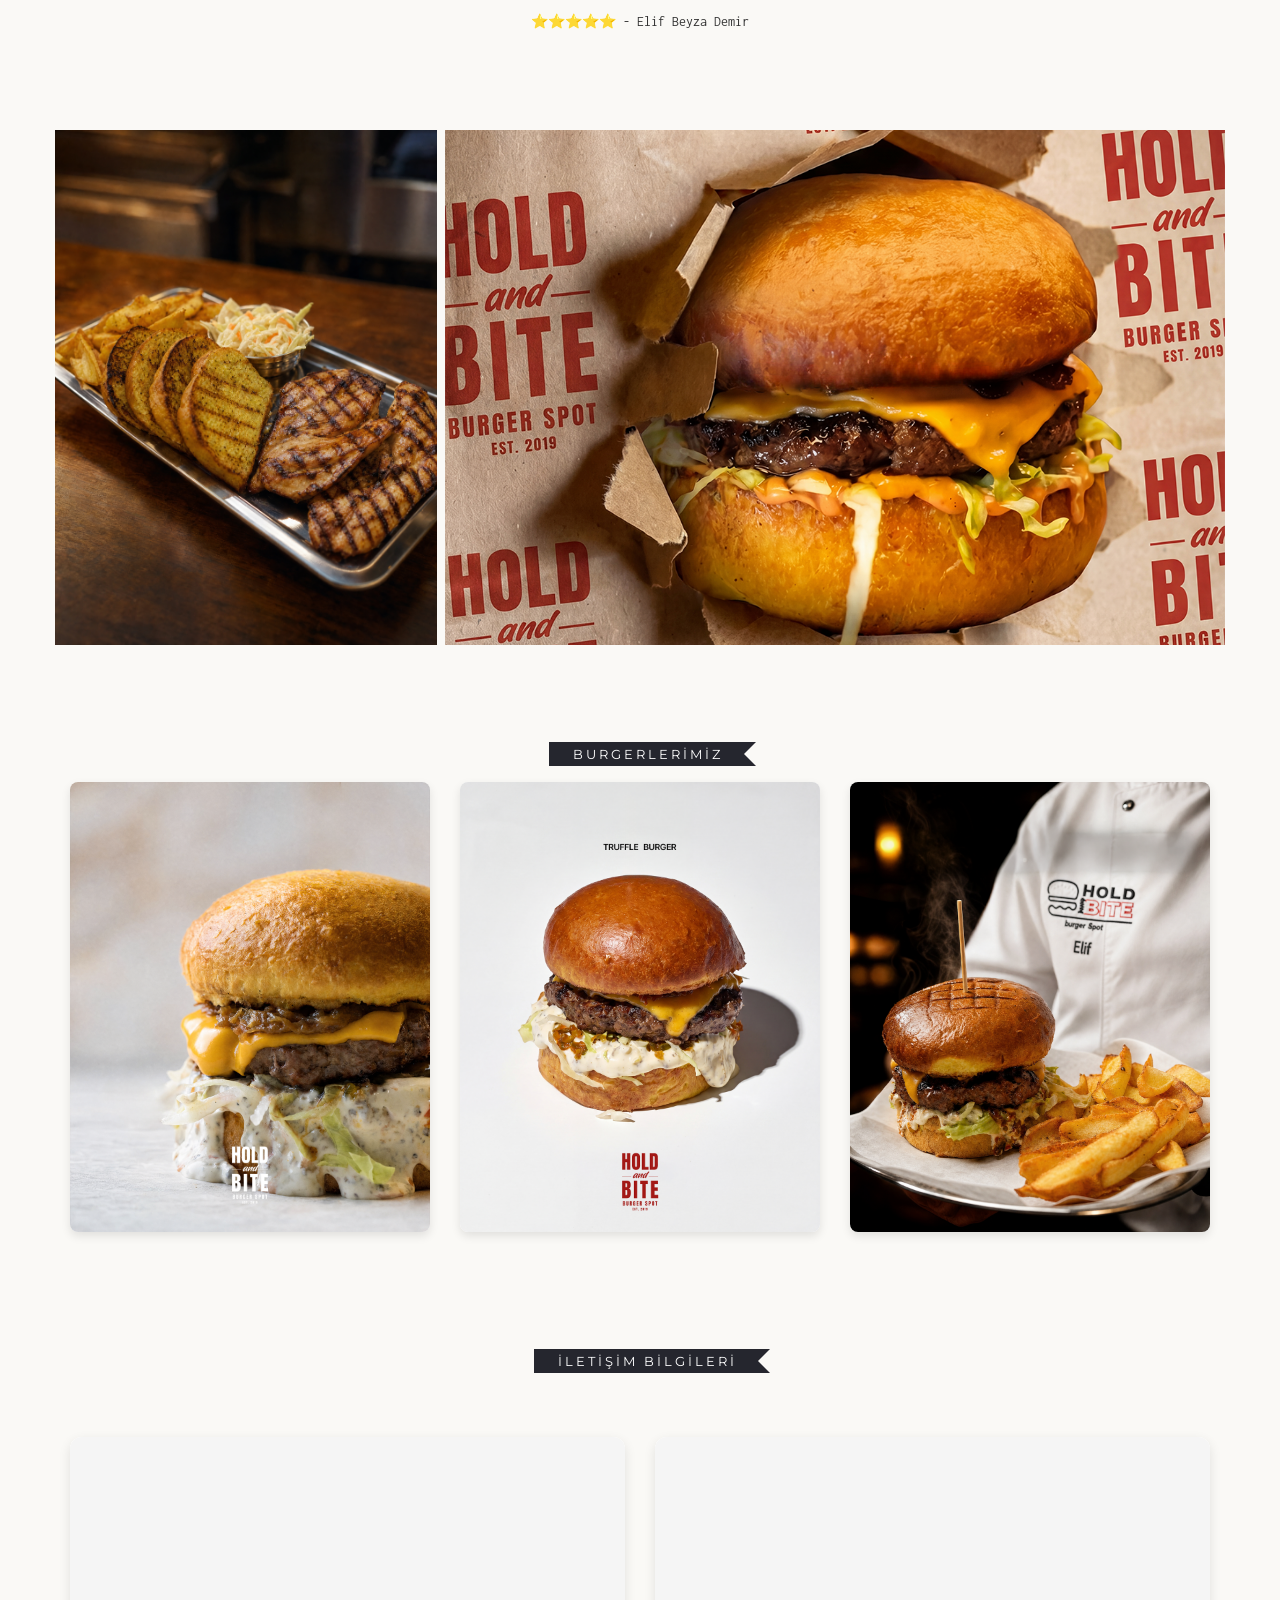
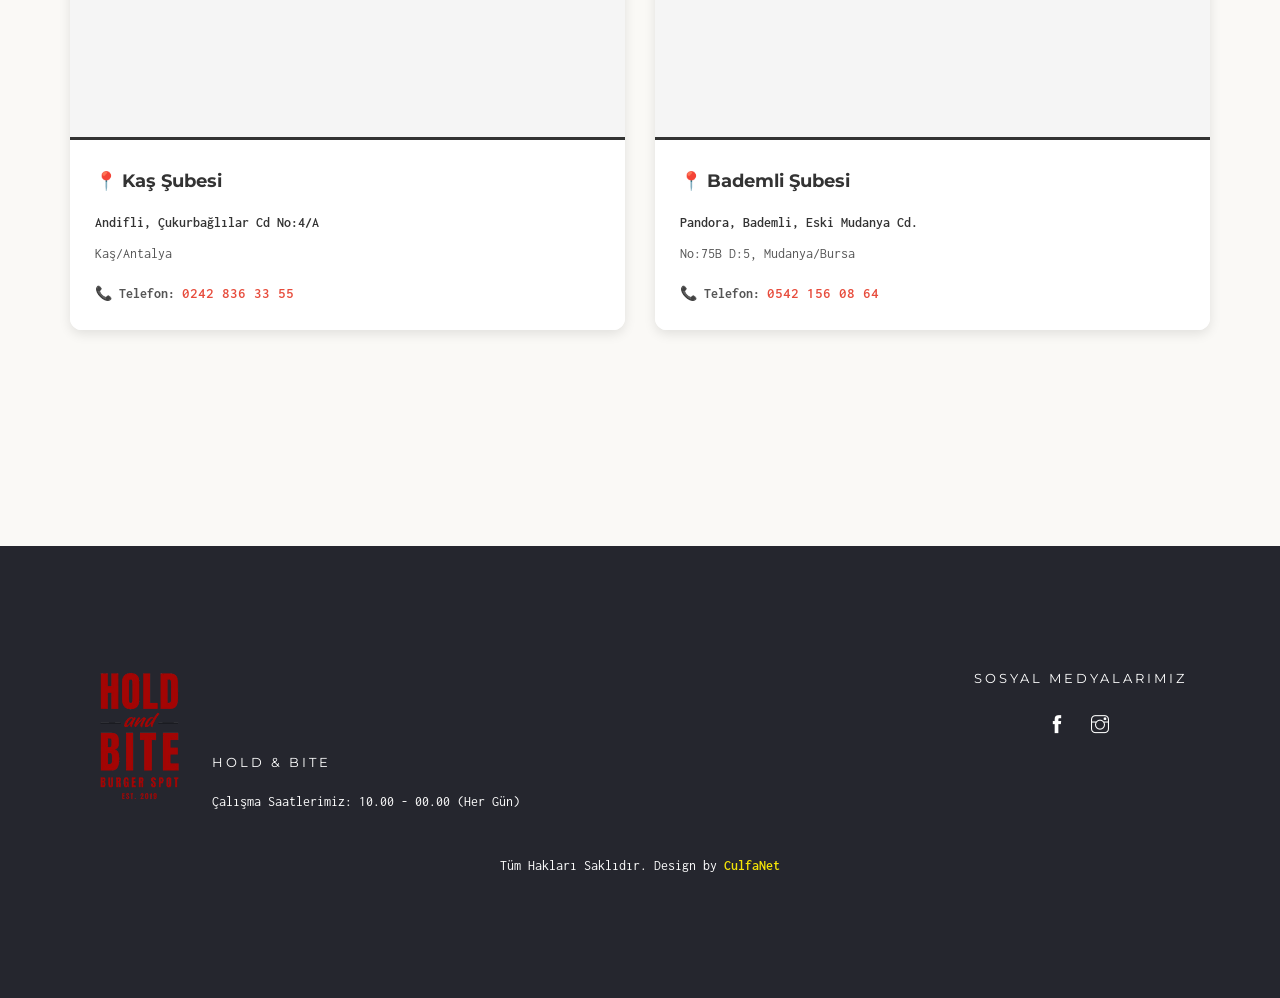
==== commit 15d458f1: "Menu Change" ====
--- a/index.html
+++ b/index.html
@@ -261,34 +261,37 @@
                     <div class="row mb64 mb-xs-24">
                         <div class="col-md-4 col-md-offset-4 col-sm-6 col-sm-offset-3 text-center">
                             <p class="alt-font mb8">
-                                "Hayatımda yediğim en iyi en lezzetli burgerdi. Kesinlikle tavsiye ederim. Fiyatlarda çok iyi. Burada böyle bir burger yiyebileceğim hiç aklıma gelmezdi. Tekrar geleceğim."
-                            </p>
-                            <span class="sub">⭐⭐⭐⭐⭐ - Emrah METİN</span>
+                                "Yeterince abartılmadığını düşündüğüm bir yer oldu. İddia ediyorum böyle bir hamburger ekmeğini ve iç malzeme kalitesini çok sınırlı yerlerde bulabilirsiniz. Trüffle ve bite burger denedik tek kelimeyle muazzamdı. Yanına naneli ayranları çok yakışıyor. Hot dog ları da güzel ancak ilk kez gelicekseniz burger denemenizi tavsiye ederim."
+                            </p>
+                            <span class="sub">⭐⭐⭐⭐⭐ - Seda Nur Karabulut</span>
                         </div>
                     </div>
                     <!--end of row-->
                     <div class="row">
                         <div class="col-md-4 col-md-offset-4 col-sm-6 col-sm-offset-3 text-center">
                             <p class="alt-font mb8">
-                                "Efsane lezzet, çok büyük süpriz oldu. Kesinlikle tavsiye ediyorum. Bu fiyata böyle bir burger bursada hatta ülkenin hiç bir yerinde yiyemezsin tebrikler, hayırlı işler.🙋🏻"
-                            </p>
-                            <span class="sub">⭐⭐⭐⭐⭐ - Birim Mimarlık</span>
-                        </div>
-                    </div>
+                                "Valla çok beğendim! Kaş merkezde son derece küçük, tatlı, ponçik bir burger mekanı. Şahsen ben bayaa başarılı buldum. Birkere ekmeği inanılmaz yumuşak ve güzeldi. Resmen dağılıyor ağızda. Bite Burger söyledim çok iyidi. Ama yanında bir o kadar da güzel olan bir şey varsa o da naneli ayranıydı. Öncesinde biraz alkol almıştım, valla inanılmaz açtı tadı da gayet iyi. Bizimle ilgilenen çalışan da çok iyi ve güleryüzlüydü. Yönlendirmeleri için teşekkürler."
+                            </p>
+                            <span class="sub">⭐⭐⭐⭐⭐ - Yunus Aydın</span>
+                        </div>
+                    </div>
+                    <br>
                     <div class="row">
                         <div class="col-md-4 col-md-offset-4 col-sm-6 col-sm-offset-3 text-center">
                             <p class="alt-font mb8">
-                                "Uzun zamandır yediğim en iyi burger diyebilirim tekrar gidip yemeği isteyeceğim özel lezzetlerden oldu tüm personele de ilgisinden dolayı teşekkür ediyorum 😍🤩🥳"
-                            </p>
-                            <span class="sub">⭐⭐⭐⭐⭐ - İclal Erva Uzun</span>
-                        </div>
-                    </div>
+                                "Bugüne kadar yediğiniz tüm hamburgerleri unutun kaldı ki uzun süre Amerika'da yaşayan insanlar olarak orda böyle bir hamburger yemedik. Bite ve truffle denedik ikisi de şahaneydi. Özellikle ekmeği muazzam. İşletme sahibi ve çalışanlar da çok kibar insanlar. Mutlaka denemelisiniiiiz!!!"
+                            </p>
+                            <span class="sub">⭐⭐⭐⭐⭐ - Merve Yesil</span>
+                        </div>
+                    </div>
+                    <br>
+
                     <div class="row">
                         <div class="col-md-4 col-md-offset-4 col-sm-6 col-sm-offset-3 text-center">
                             <p class="alt-font mb8">
-                                "Kastaki yedigimiz burgerleri unutamayip, Bursali olarak uzun süredir acilmasini bekledigimiz ve ailecek sevdigimiz burgerci. Oldukca titiz, güleryüzlü ve ilgili bir isletme. Trüflü burger (ekmekleri inanilmaz lezzetli) ve kurabiyeleri harikaydi. Kendilerine bol kazanclar diliyorum."
-                            </p>
-                            <span class="sub">⭐⭐⭐⭐⭐ - D & L</span>
+                                "Uzun zamandır yediğimiz en lezzetli ve doyurucu hamburgerdi, naneli ayranları nefis, hizmet ilgi alaka ve enerjileri müthiş. 2 gün arka arkaya gittik ikisinde de çok memnun kaldık, favorimiz truffle burger"
+                            </p>
+                            <span class="sub">⭐⭐⭐⭐⭐ - Elif Beyza Demir</span>
                         </div>
                     </div>
                     <!--end of row-->
--- a/css/custom.css
+++ b/css/custom.css
@@ -1,4 +1,14 @@
 
+
+/* Larger, more eye-catching logo */
+.logo {
+	max-height: 340px;
+}
+@media all and (max-width: 767px) {
+	.logo {
+		max-height: 240px;
+	}
+}
 
 /* Add spacing between gallery/instafeed images */
 .instafeed .image-row .background-image-holder {
